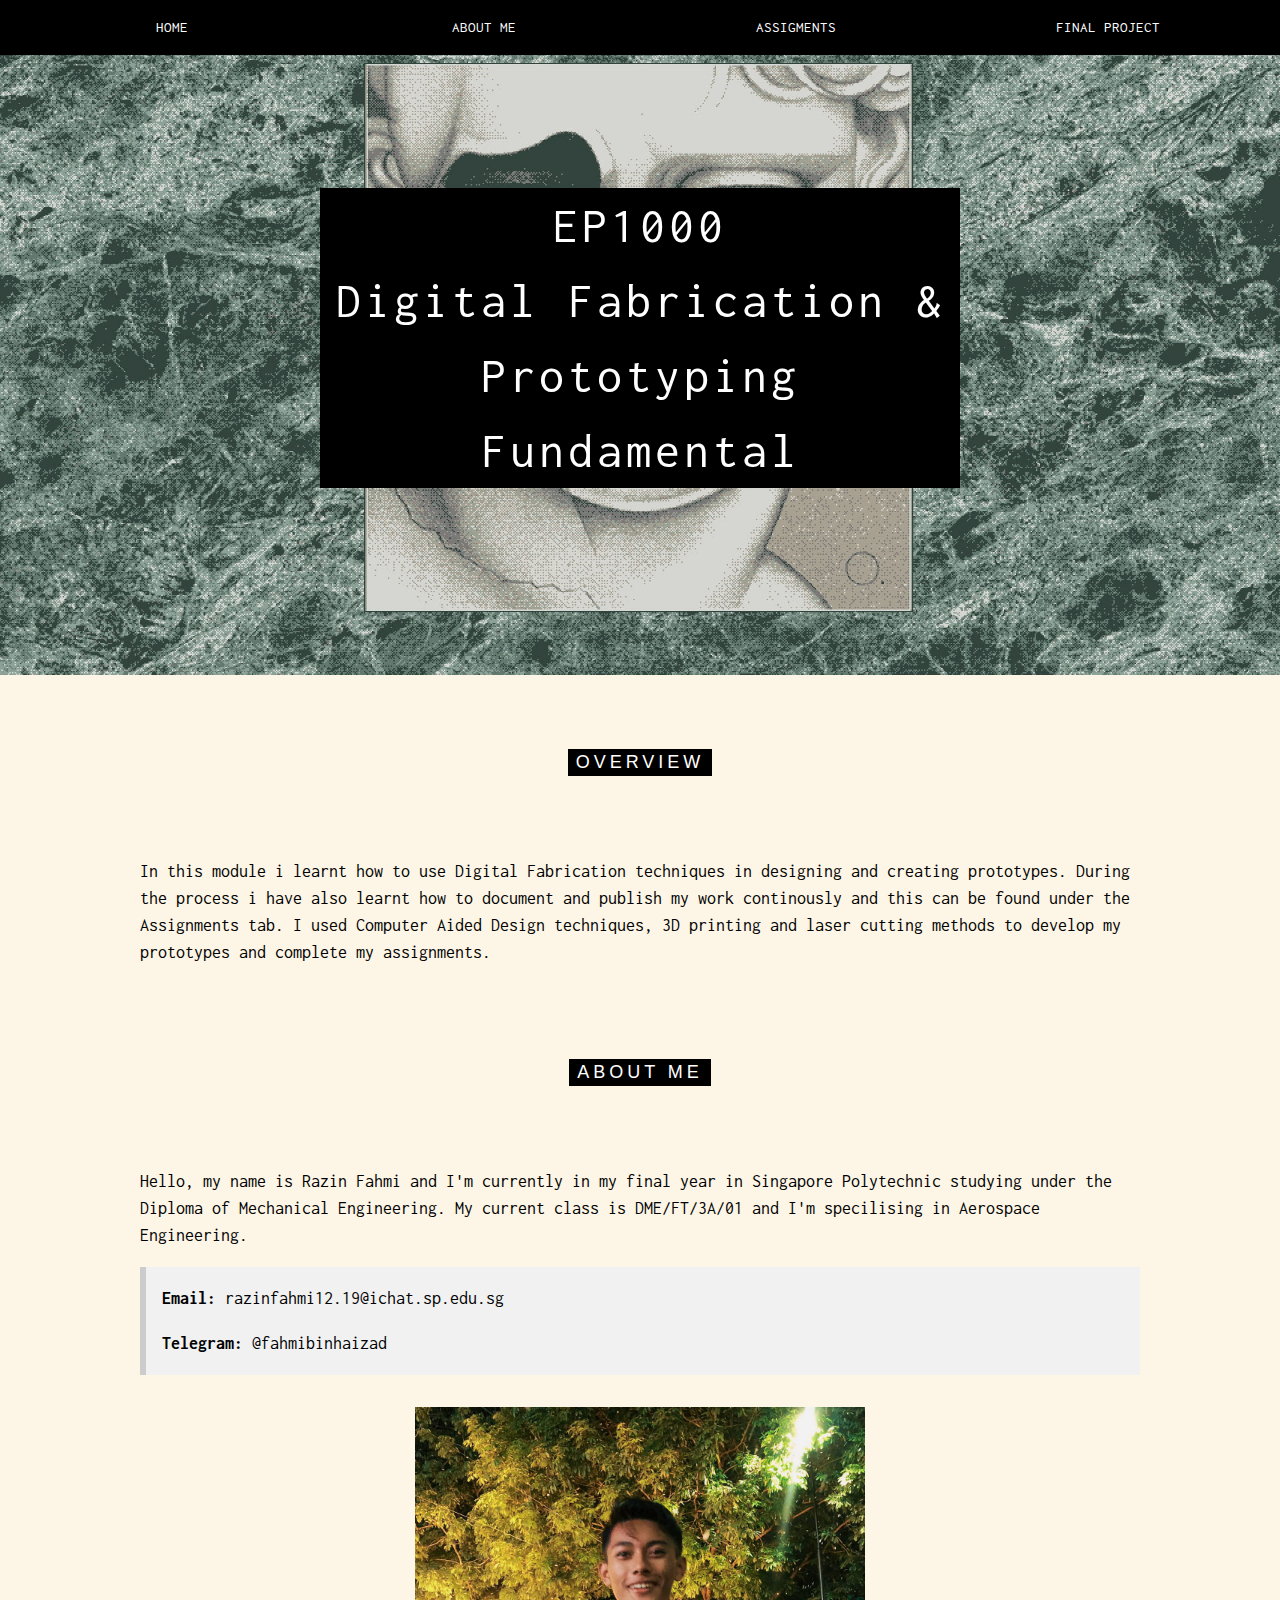
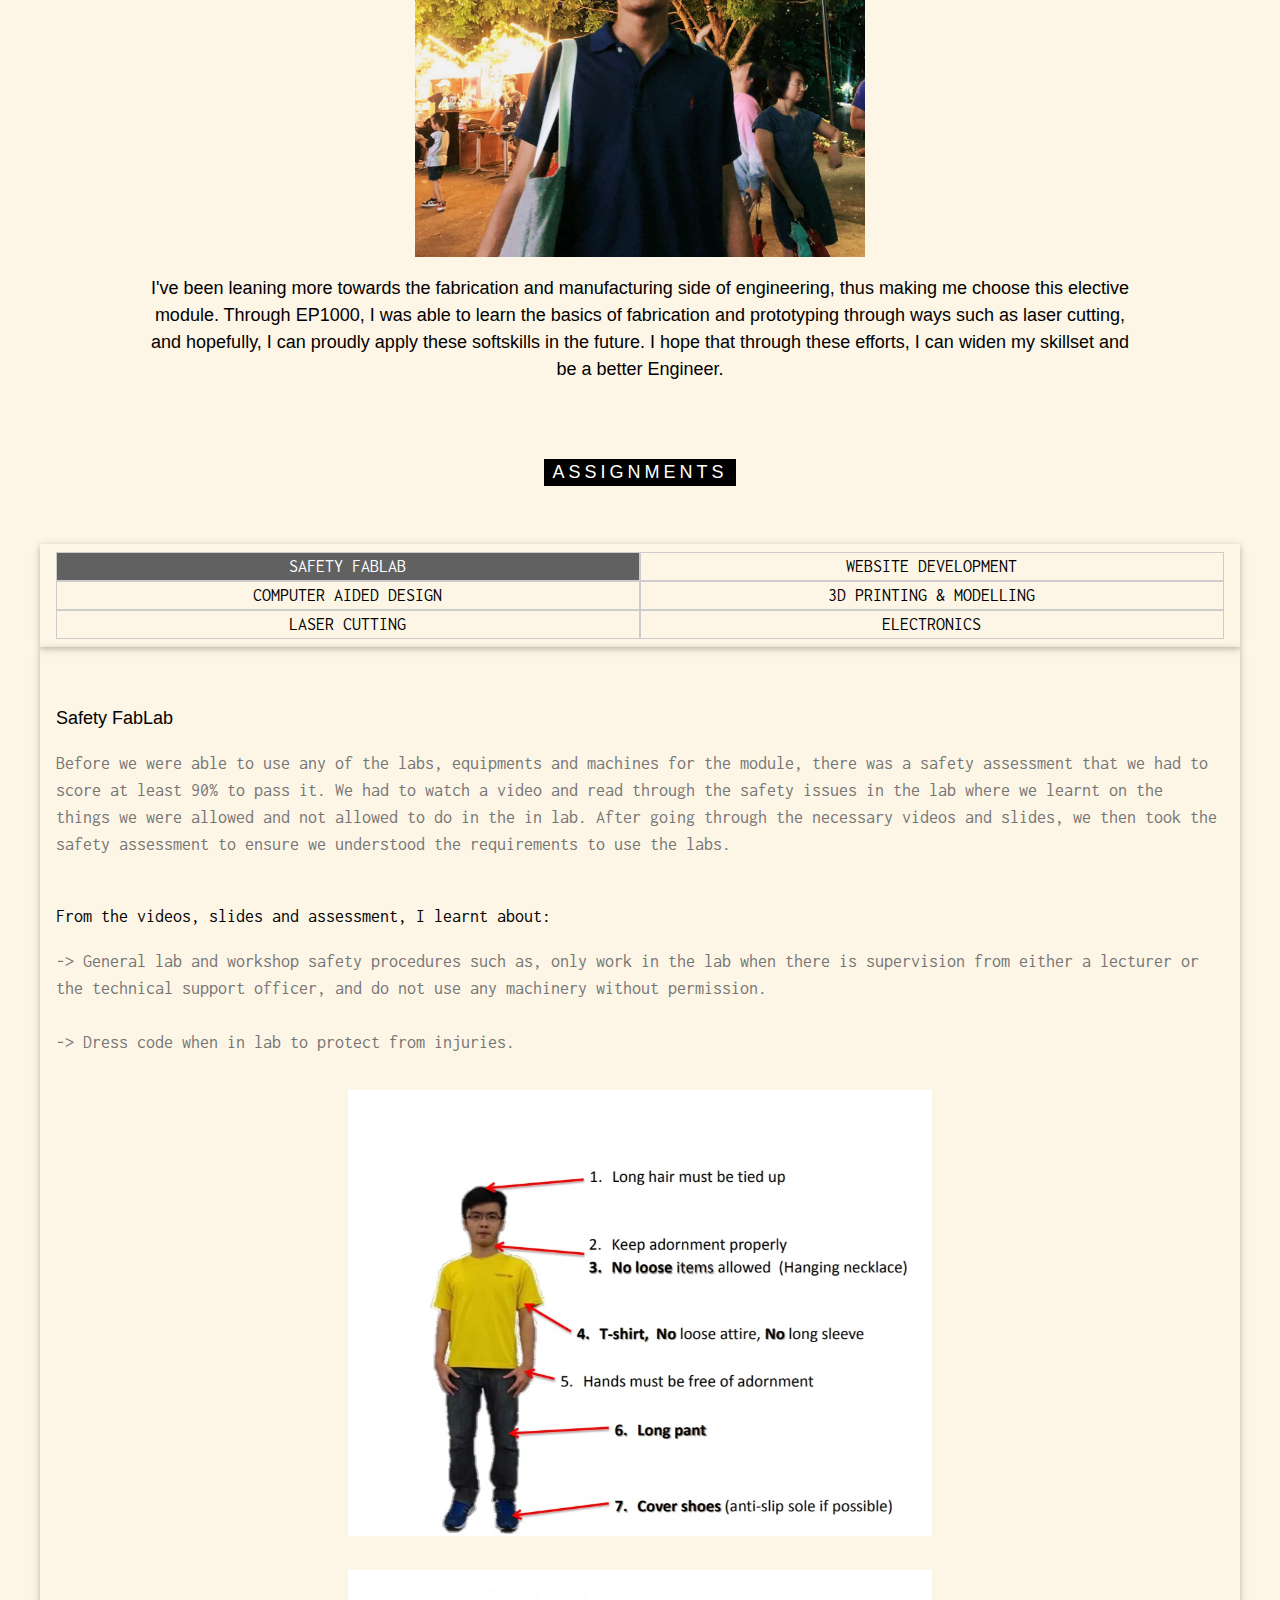
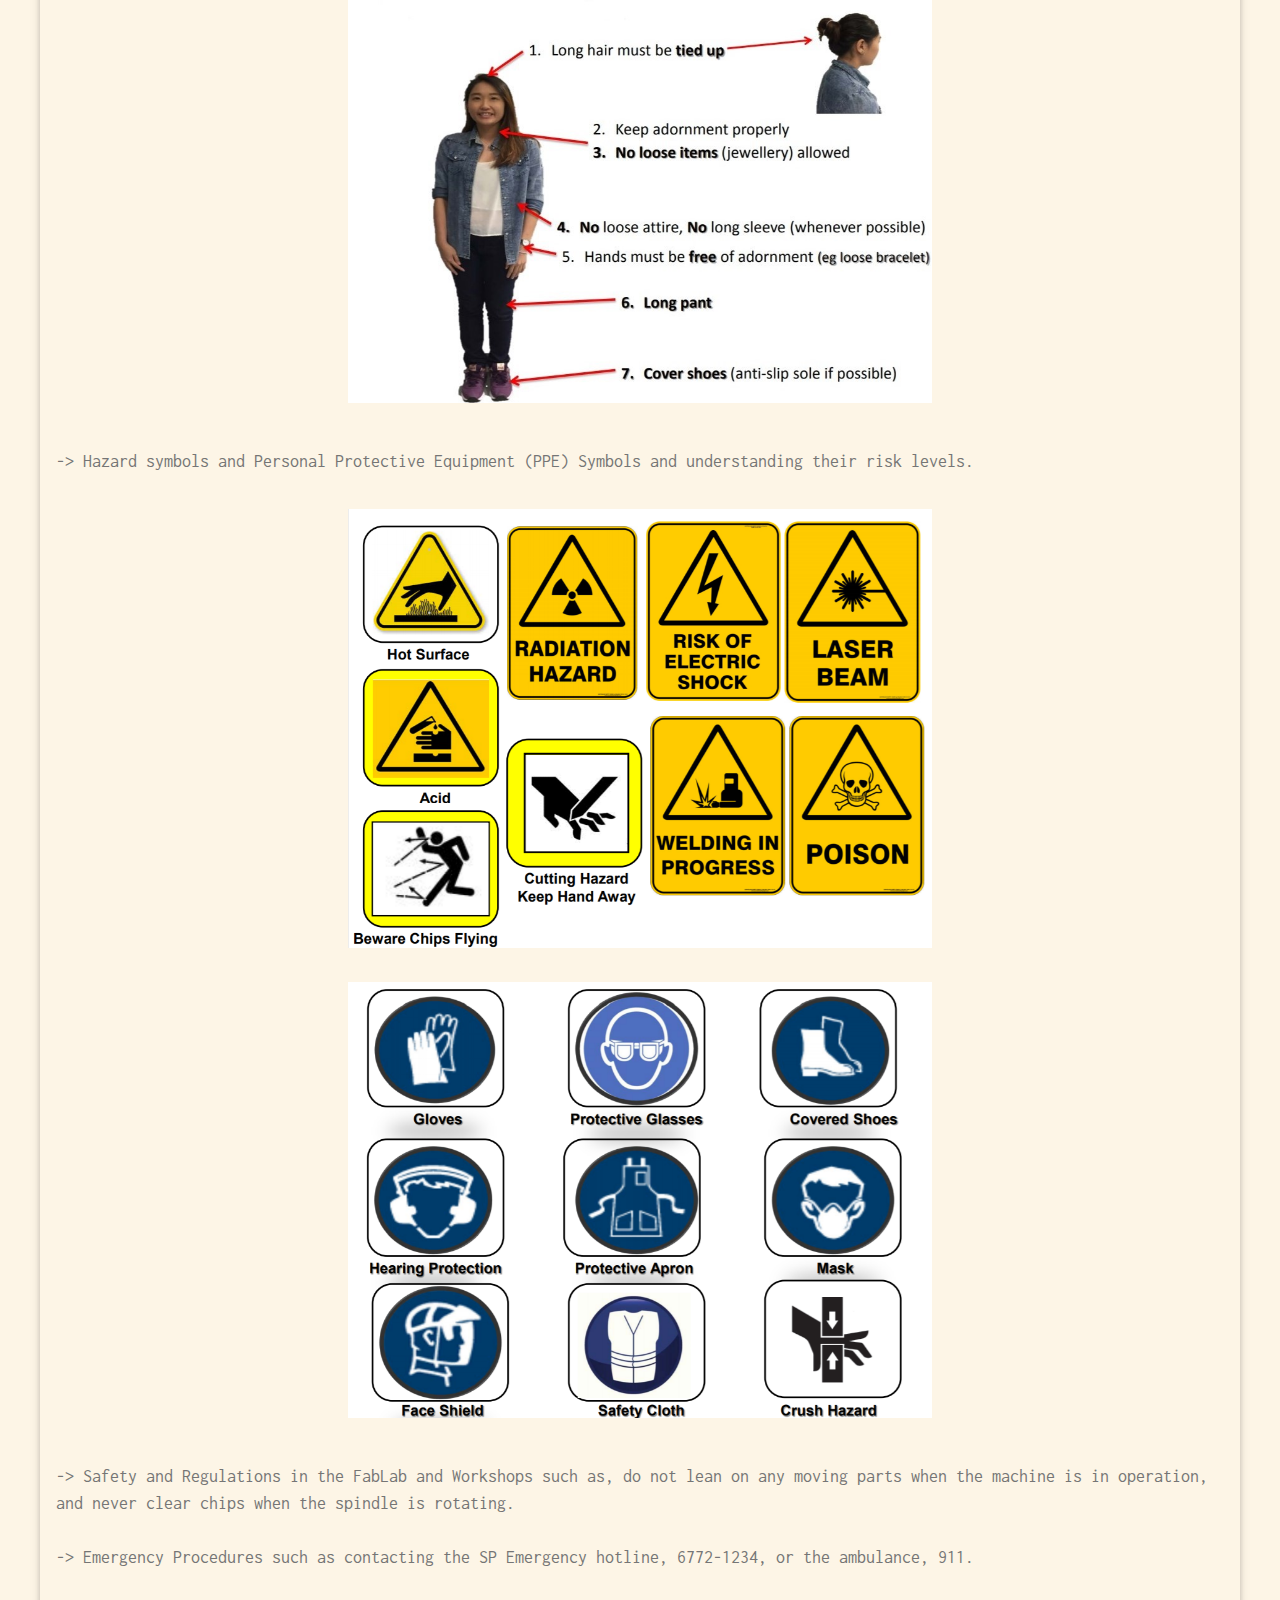
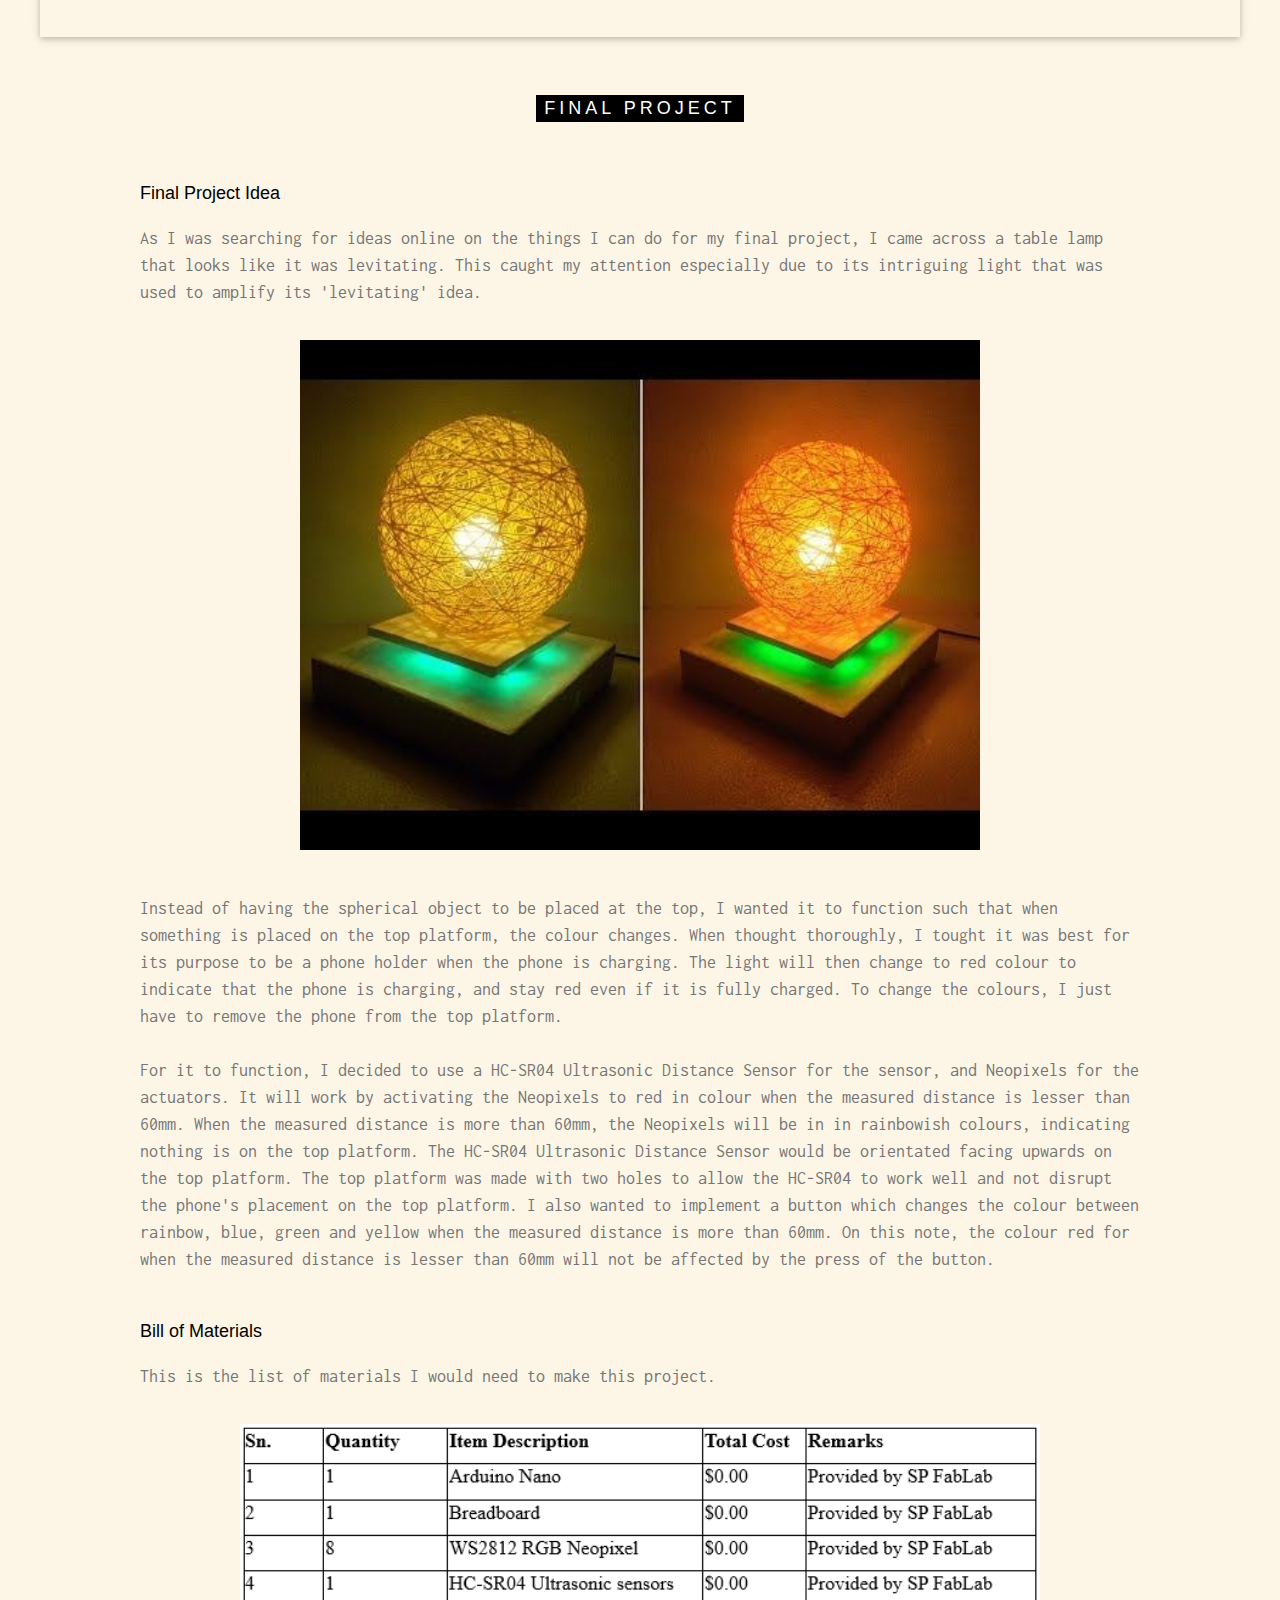
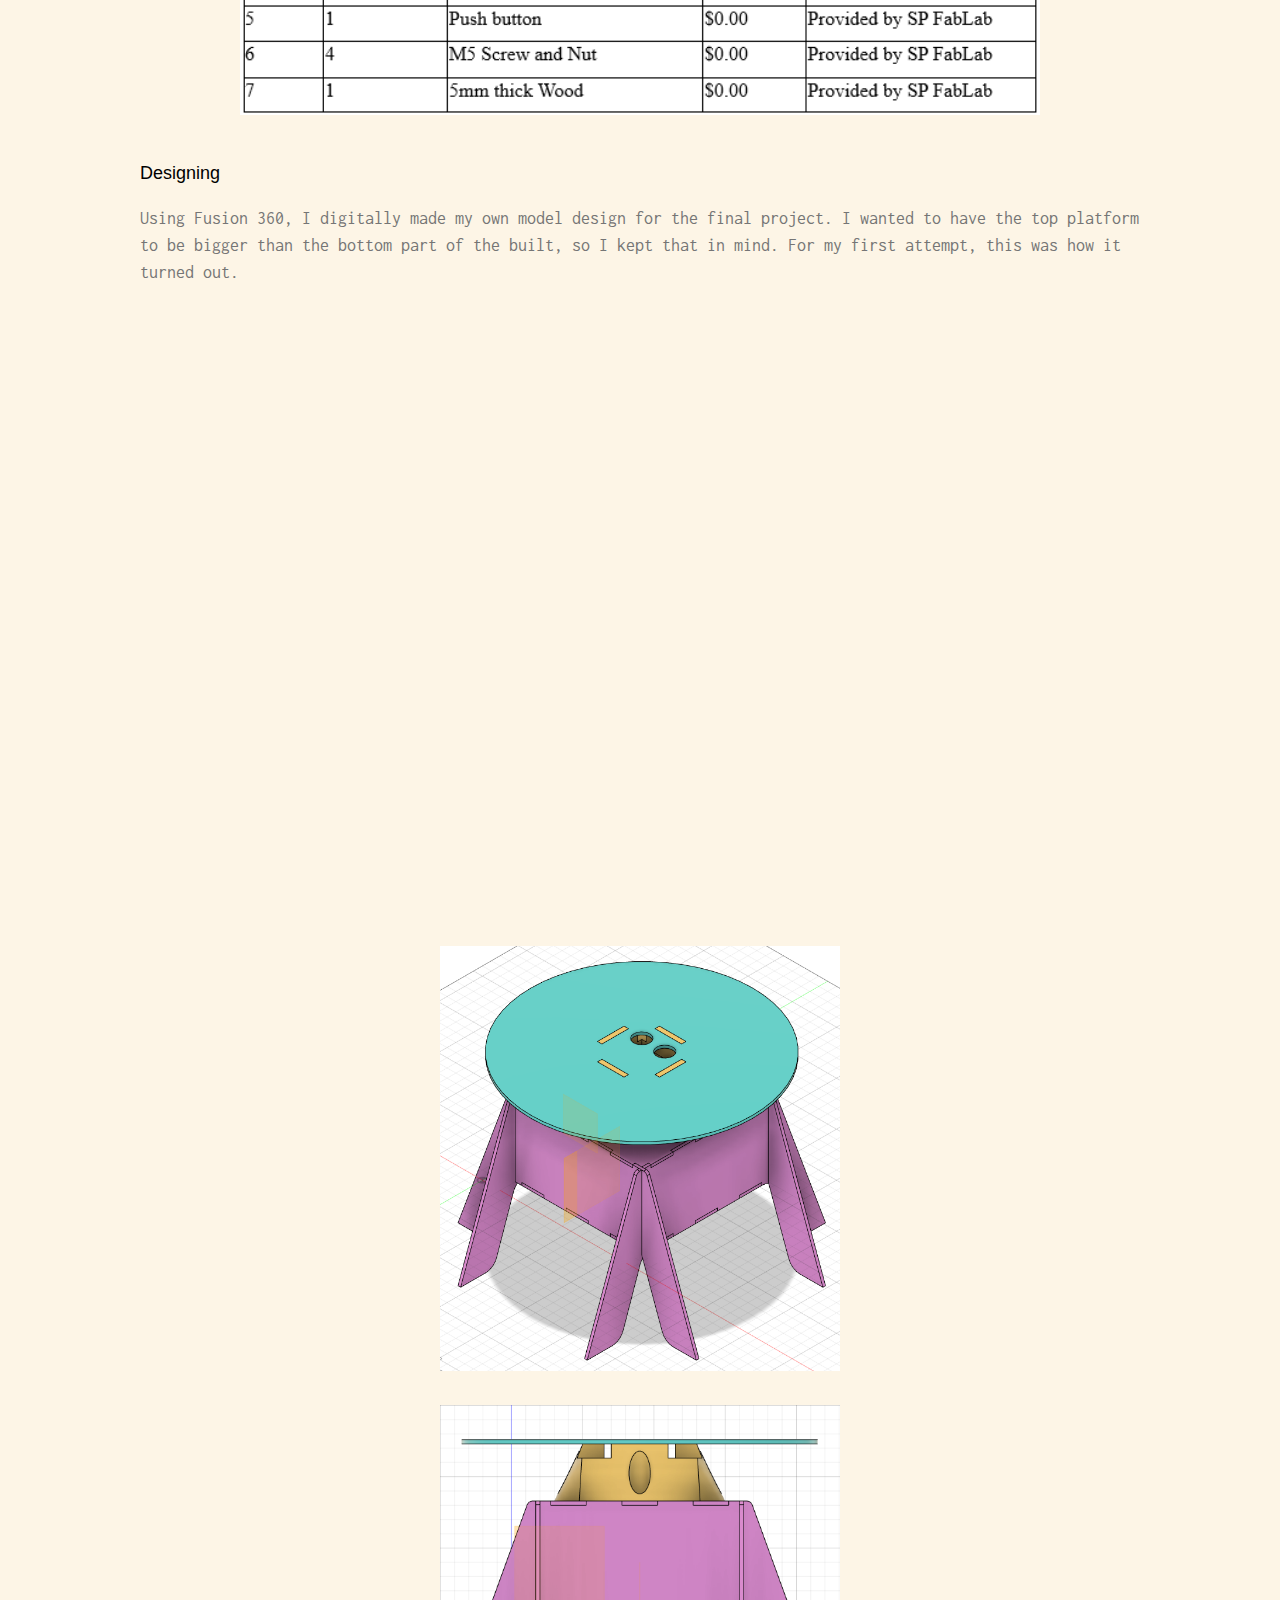
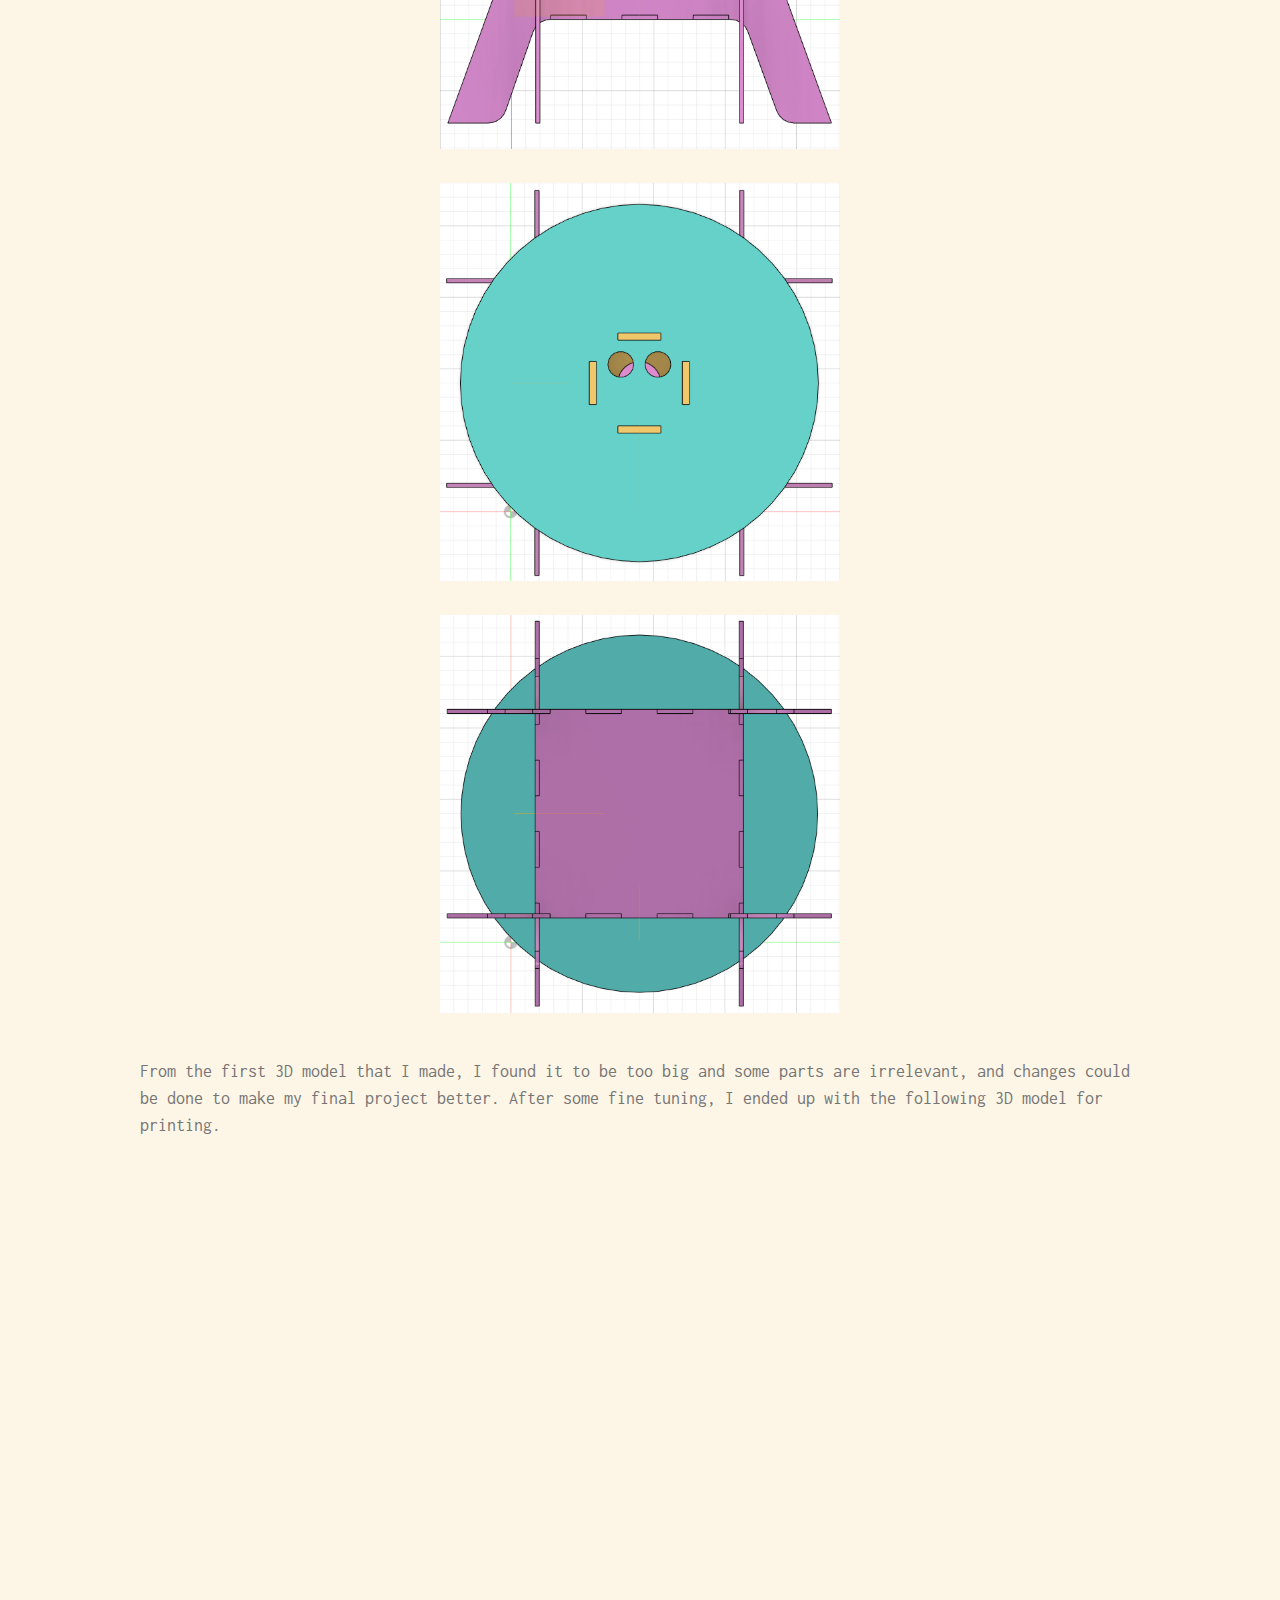
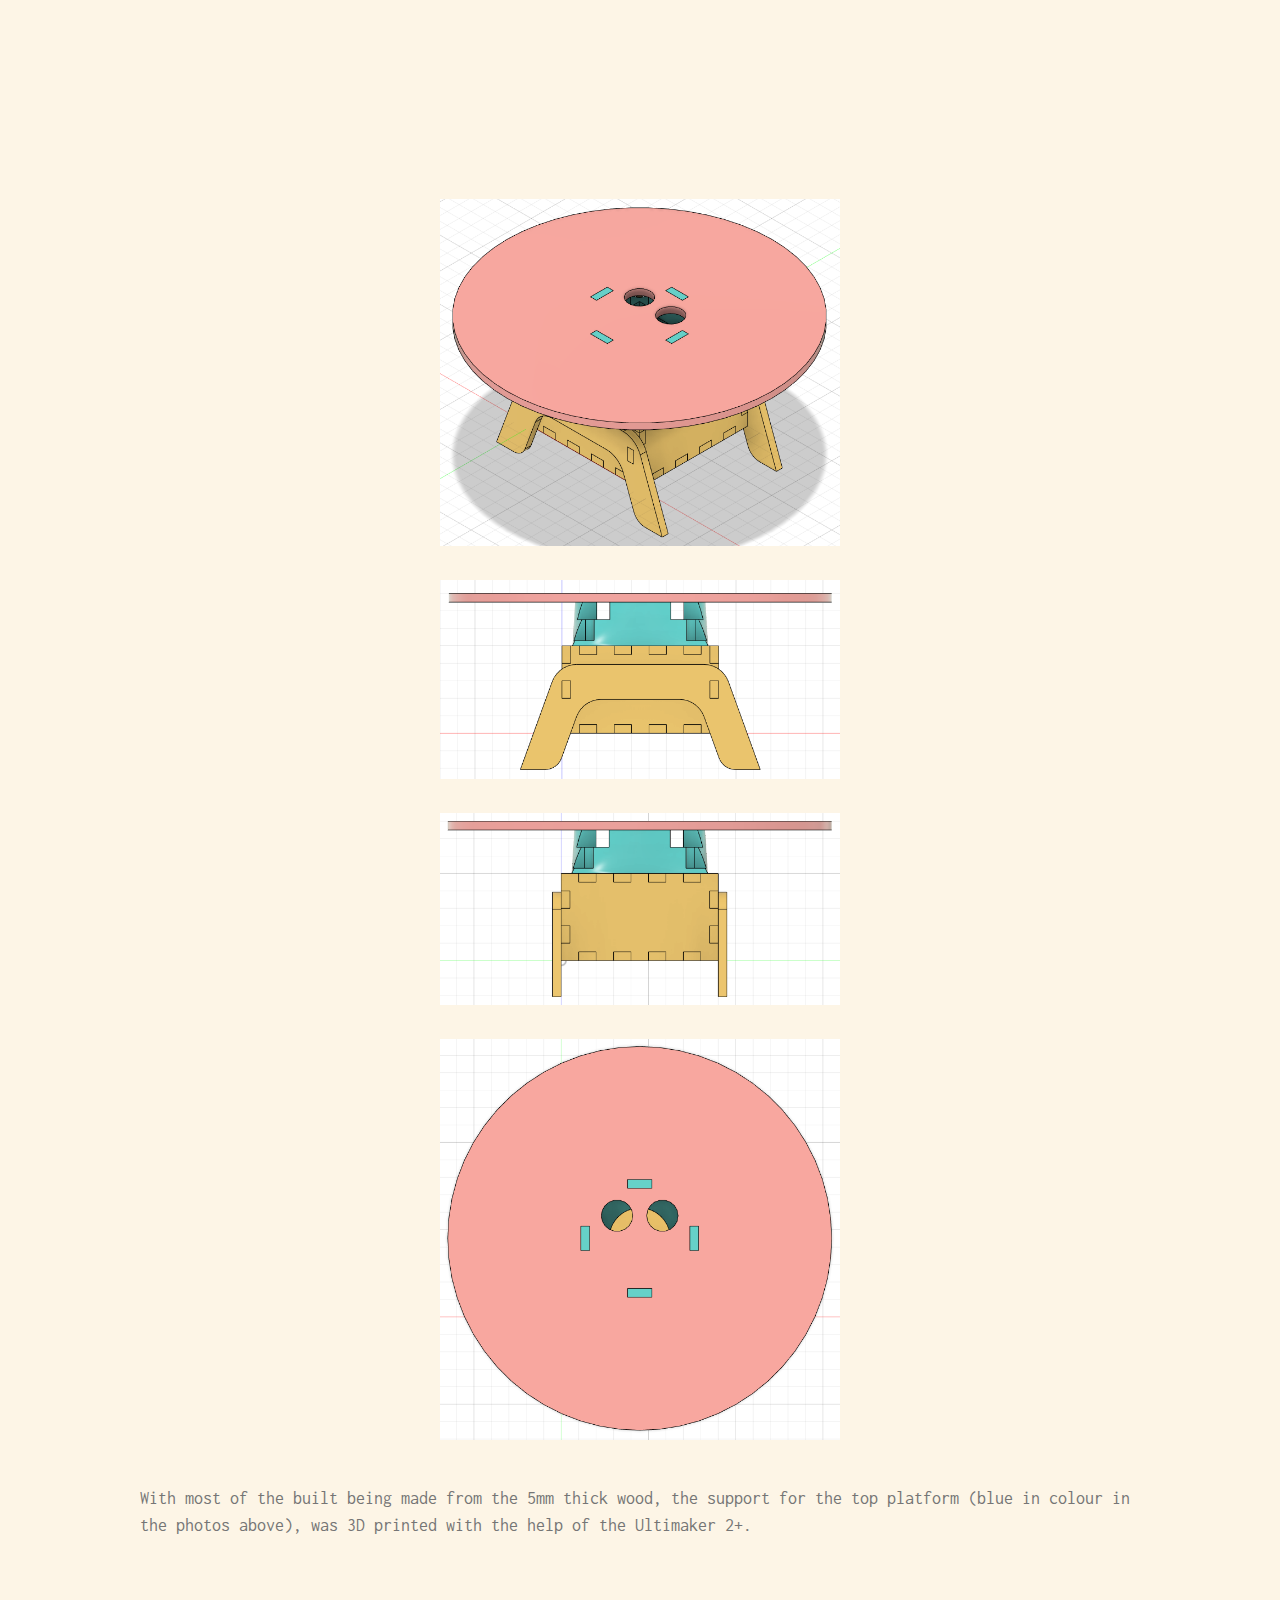
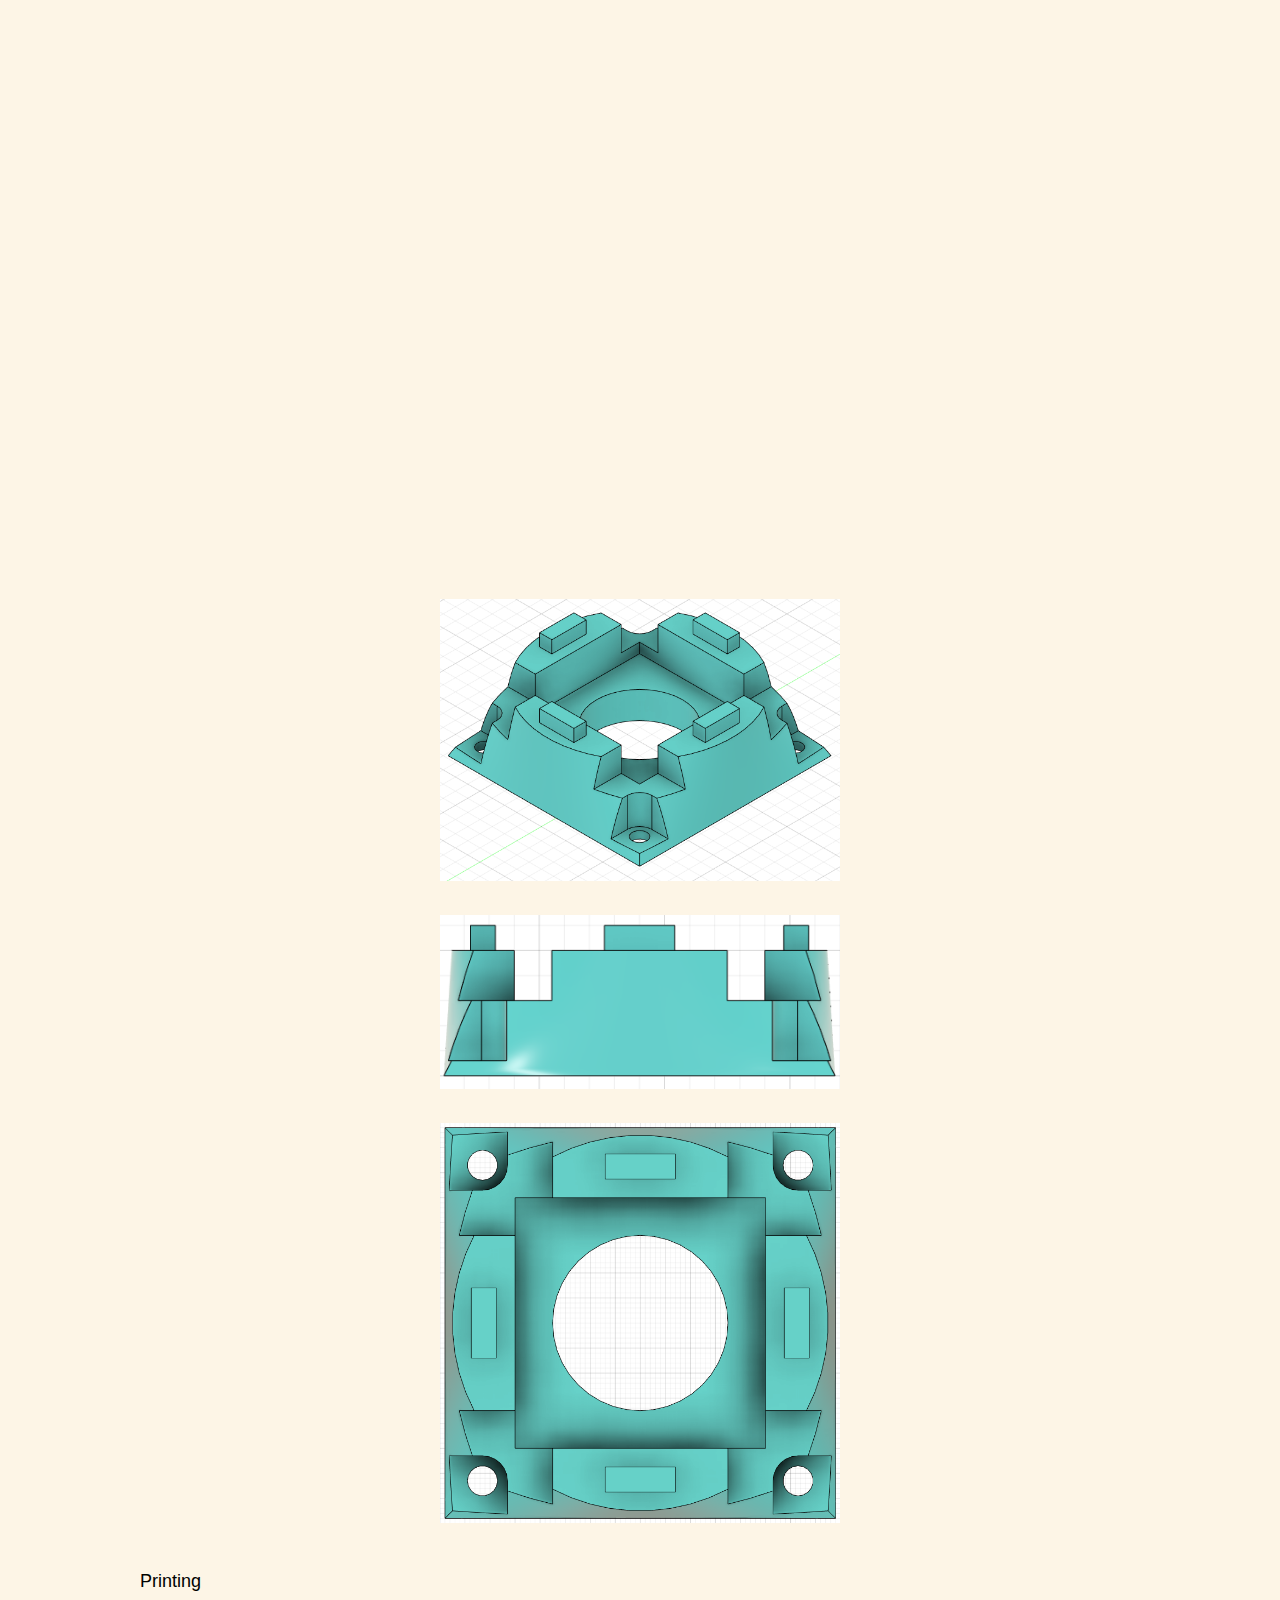
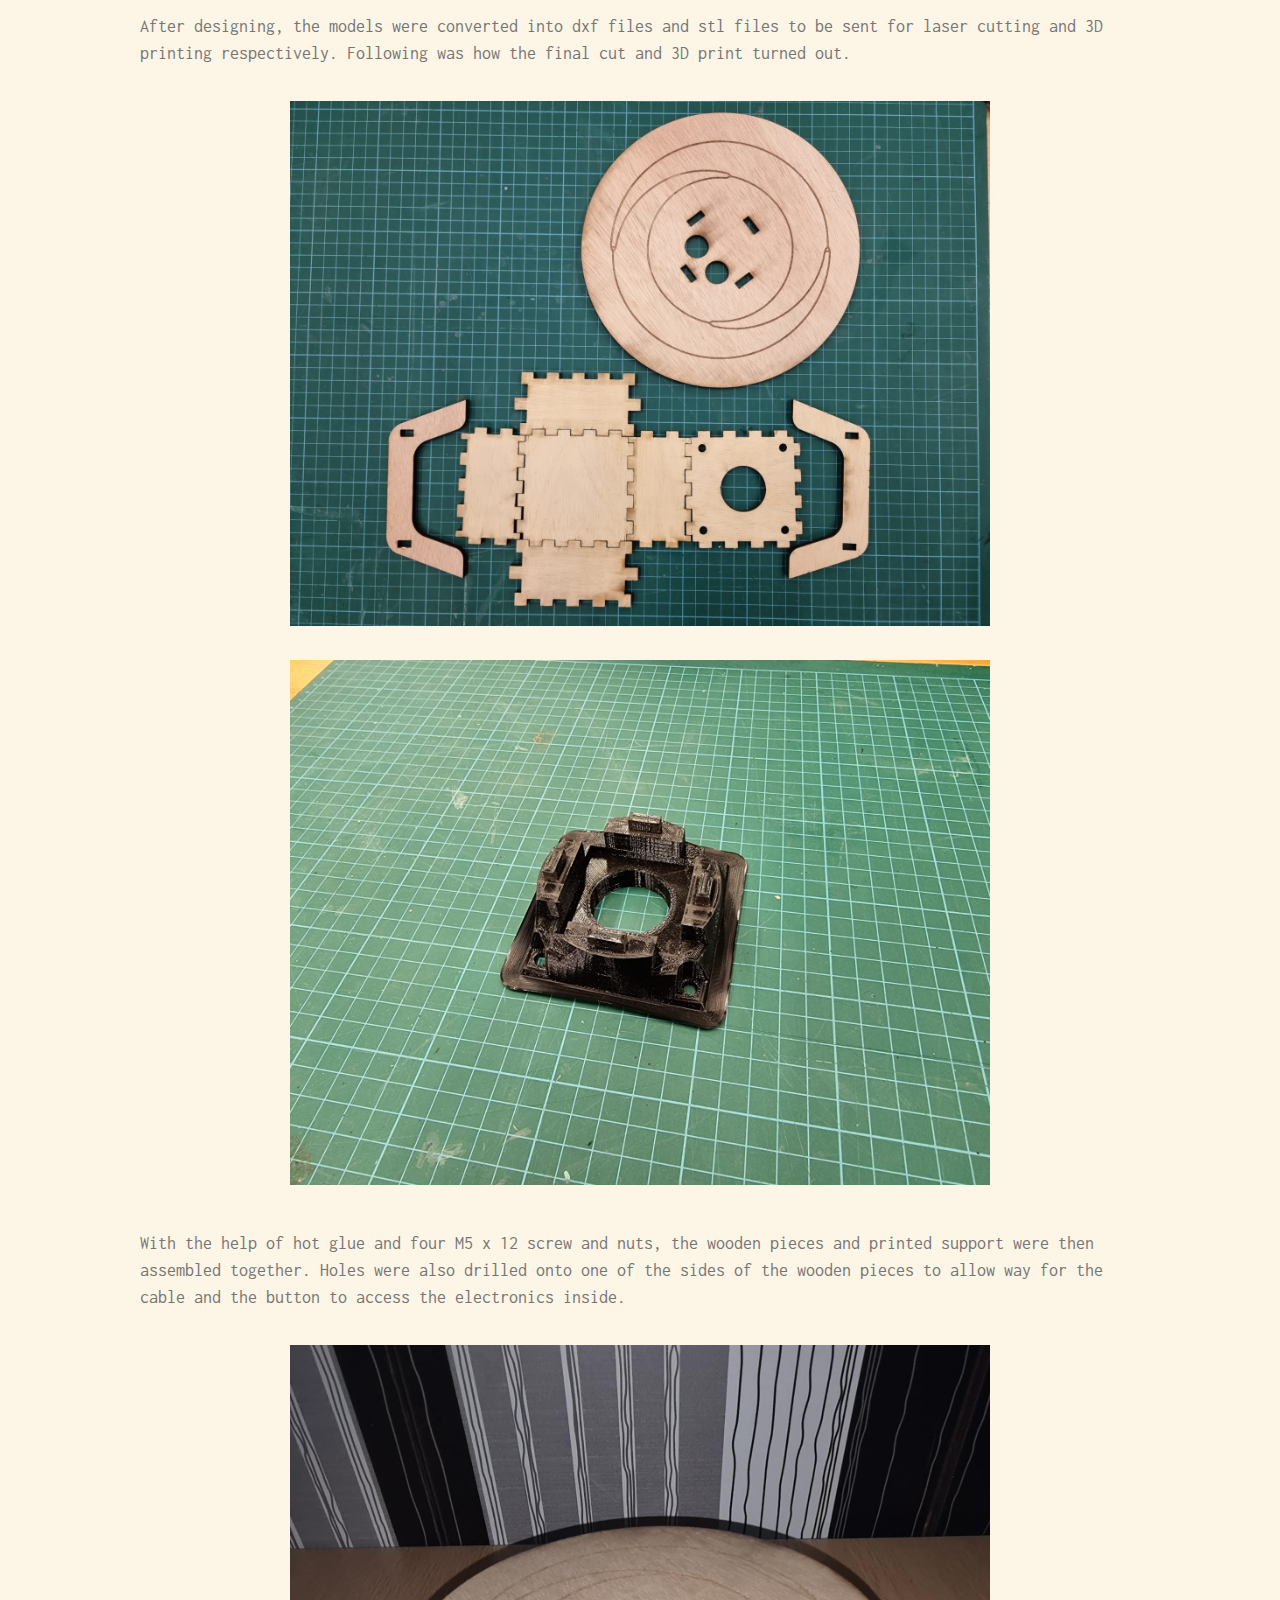
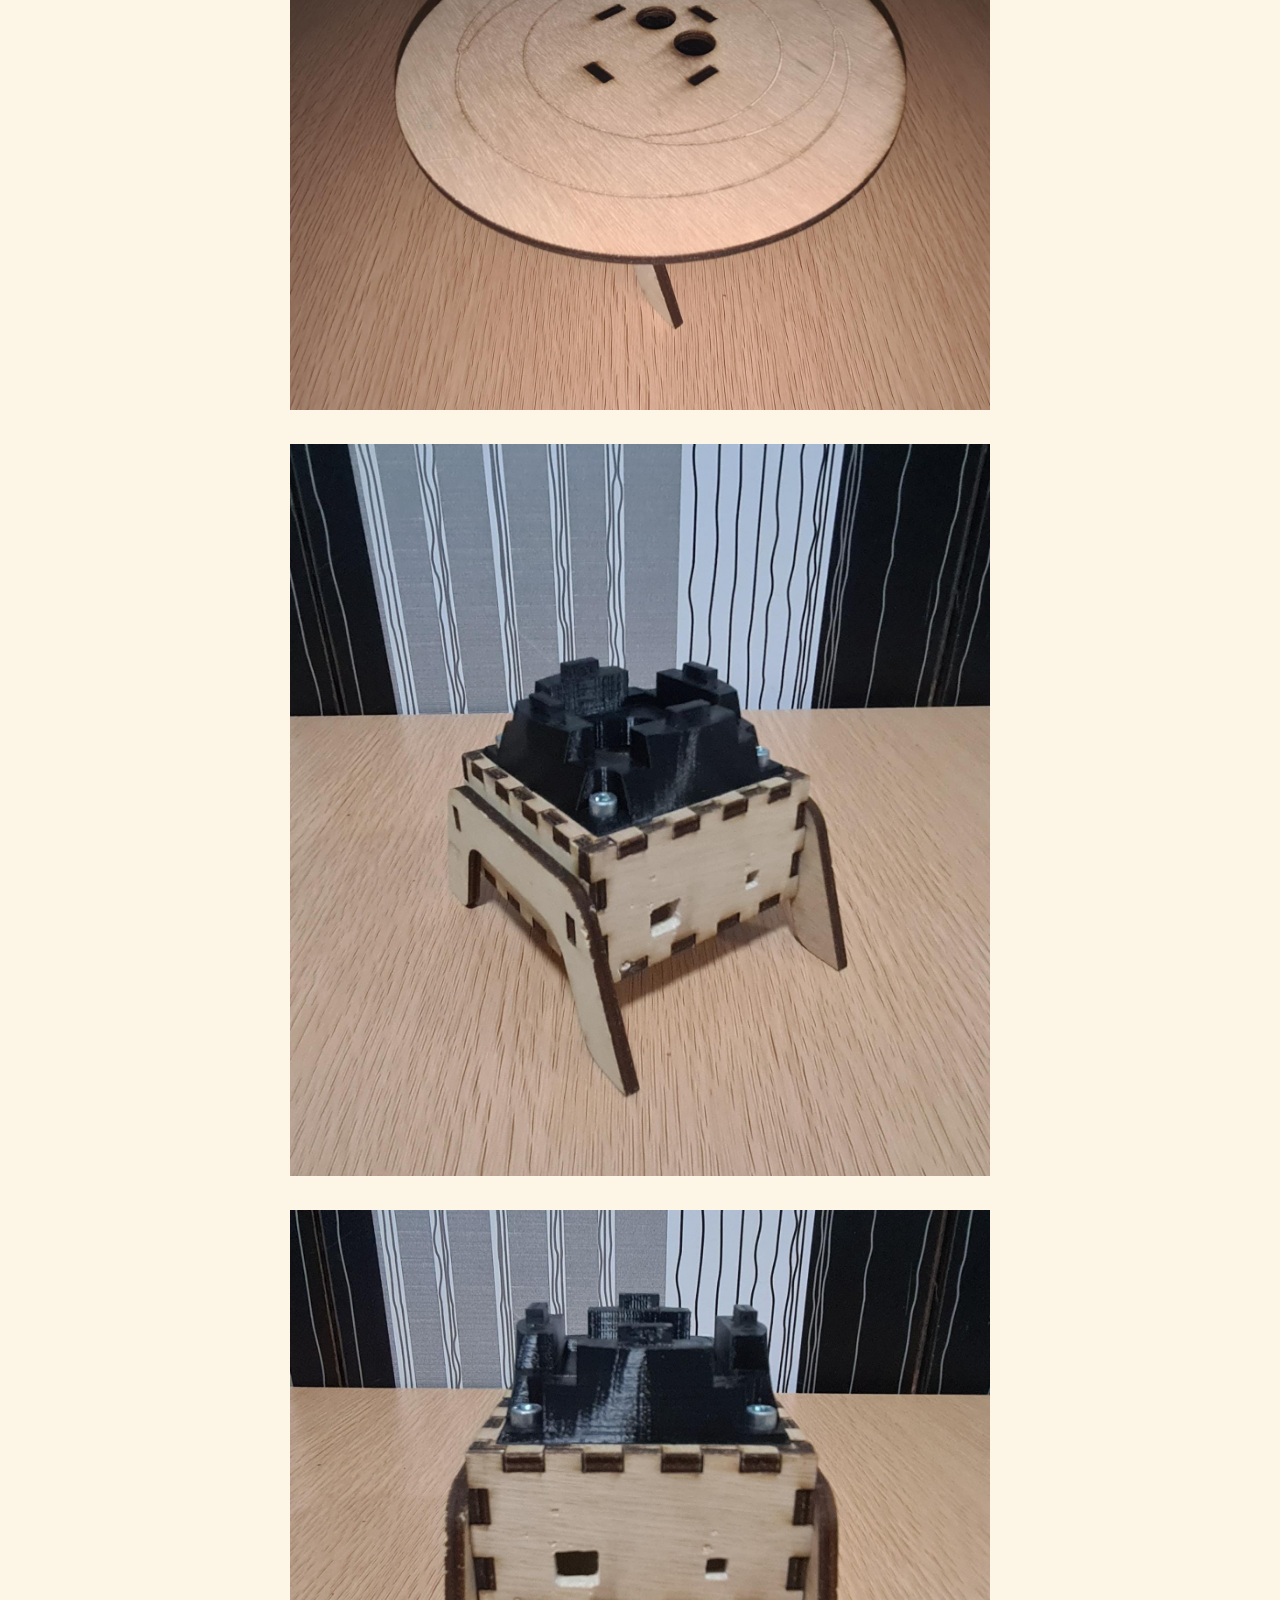
==== index.html @ f7c57338 "updatelatest" ====
<!DOCTYPE html>
<html>
<title>W3.CSS Template</title>
<meta charset="UTF-8">
<meta name="viewport" content="width=device-width, initial-scale=1">
<link rel="stylesheet" href="https://www.w3schools.com/w3css/4/w3.css">
<link rel="stylesheet" href="https://fonts.googleapis.com/css?family=Inconsolata">
<style>
body, html {
  height: 100%;
  font-family: "Inconsolata", sans-serif;
}

.bgimg {
  background-position: center;
  background-size: cover;
  background-image: url("greenbackground.png");
  min-height: 75%;
}

.menu {
  display: none;
}
</style>
<body>

<!-- Links (sit on top) -->
<div class="w3-top">
  <div class="w3-row w3-padding w3-black">
    <div class="w3-col s3">
      <a href="#" class="w3-button w3-block w3-black">HOME</a>
    </div>
    <div class="w3-col s3">
      <a href="#about" class="w3-button w3-block w3-black">ABOUT ME</a>
    </div>
    <div class="w3-col s3">
      <a href="#menu" class="w3-button w3-block w3-black">ASSIGMENTS</a>
    </div>
    <div class="w3-col s3">
      <a href="#where" class="w3-button w3-block w3-black">FINAL PROJECT</a>
    </div>
  </div>
</div>

<!-- Header with image -->
<header class="bgimg w3-display-container w3-grayscale-min" id="home">
  <div class="w3-display-bottomleft w3-center w3-padding-large w3-hide-small">
    <span class="w3-tag"></span>
  </div>
  <div class="w3-display-middle w3-center">
    <span class="w3-text-white w3-tag w3-wide" style="font-size:50px">EP1000<br>Digital Fabrication & Prototyping Fundamental</span>
  </div>
  <div class="w3-display-bottomright w3-center w3-padding-large">
    <span class="w3-tag"></span>
  </div>
</header>

<!-- Add a background color and large text to the whole page -->
<div class="w3-sand w3-large">

  <!-- About Container -->
<div class="w3-container" id="overview">
  <div class="w3-content" style="max-width:1000px">
    <h5 class="w3-center w3-padding-64"><span class="w3-tag w3-wide">OVERVIEW</span></h5>
    <p> In this module i learnt how to use Digital Fabrication techniques in designing and creating prototypes. During the process i have also learnt how to document and publish my work continously and this can be found under the Assignments tab. I used Computer Aided Design techniques, 3D printing and laser cutting methods to develop my prototypes and complete my assignments. </p>
  </div>
</div>

<!-- About Container -->
<div class="w3-container" id="about">
  <div class="w3-content" style="max-width:1000px">
    <h5 class="w3-center w3-padding-64"><span class="w3-tag w3-wide">ABOUT ME</span></h5>
    <p>Hello, my name is Razin Fahmi and I'm currently in my final year in Singapore Polytechnic studying under the Diploma of Mechanical Engineering. My current class is DME/FT/3A/01 and I'm specilising in Aerospace Engineering.</p>
    <div class="w3-panel w3-leftbar w3-light-grey">
      <p><strong>Email:</strong> razinfahmi12.19@ichat.sp.edu.sg</p>
      <p><strong>Telegram:</strong> @fahmibinhaizad</p>
    </div>
        <h5 class="w3-center"><img src="selfie.png" style="width:45%;max-width:1000px"  class="w3-margin-top">
    <p>I've been leaning more towards the fabrication and manufacturing side of engineering, thus making me choose this elective module. Through EP1000, I was able to learn the basics of fabrication and prototyping through ways such as laser cutting, and hopefully, I can proudly apply these softskills in the future. I hope that through these efforts, I can widen my skillset and be a better Engineer.</p>
  </div>
</div>

<!-- Menu Container -->
<div class="w3-container" id="menu">
  <div class="w3-content" style="max-width:1200px">
 
    <h5 class="w3-center w3-padding-48"><span class="w3-tag w3-wide">ASSIGNMENTS</span></h5>
  
    <div class="w3-row w3-center w3-card w3-padding">
      <a href="javascript:void(0)" onclick="openMenu(event, 'SF');" id="myLink">
        <div class="w3-col s6 tablink w3-border w3-hover-text-grey">SAFETY FABLAB</div>
      </a>
      <a href="javascript:void(0)" onclick="openMenu(event, 'WD');">
        <div class="w3-col s6 tablink w3-border w3-hover-text-grey">WEBSITE DEVELOPMENT</div>
      </a>
       <a href="javascript:void(0)" onclick="openMenu(event, 'CAD');">
        <div class="w3-col s6 tablink w3-border w3-hover-text-grey">COMPUTER AIDED DESIGN</div>
      </a>
             <a href="javascript:void(0)" onclick="openMenu(event, 'PM');">
        <div class="w3-col s6 tablink w3-border w3-hover-text-grey">3D PRINTING & MODELLING</div>
      </a>
                  <a href="javascript:void(0)" onclick="openMenu(event, 'LC');">
        <div class="w3-col s6 tablink w3-border w3-hover-text-grey">LASER CUTTING</div>
      </a>
                  <a href="javascript:void(0)" onclick="openMenu(event, 'ELEC');">
        <div class="w3-col s6 tablink w3-border w3-hover-text-grey">ELECTRONICS</div>
      </a>
    </div>

    <div id="SF" class="w3-container menu w3-padding-48 w3-card">
    <h5>Safety FabLab</h5>
      <p class="w3-text-grey">Before we were able to use any of the labs, equipments and machines for the module, there was a safety assessment that we had to score at least 90% to pass it. We had to watch a video and read through the safety issues in the lab where we learnt on the things we were allowed and not allowed to do in the in lab. After going through the necessary videos and slides, we then took the safety assessment to ensure we understood the requirements to use the labs.<br></br>

      <p class="w3-text-black">From the videos, slides and assessment, I learnt about:<br></p>
      <p class="w3-text-grey">-> General lab and workshop safety procedures such as, only work in the lab when there is supervision from either a lecturer or the technical support officer, and do not use any machinery without permission.<br></br>
      -> Dress code when in lab to protect from injuries.<br>
           
           <p class="w3-center"><img src="maledresscode.png" style="width:50%;max-width:1200px" class="w3-margin-top"><br>
            <p class="w3-center"><img src="femaledresscode.png" style="width:50%;max-width:1200px" class="w3-margin-top"><br></br>

      <p class="w3-text-grey">-> Hazard symbols and Personal Protective Equipment (PPE) Symbols and understanding their risk levels.<br>

        <p class="w3-center"><img src="hazardsymbols.png" style="width:50%;max-width:1200px"  class="w3-margin-top"><br>
        <p class="w3-center"><img src="ppesymbols.png" style="width:50%;max-width:1200px"  class="w3-margin-top"><br></br>

<p class="w3-text-grey">-> Safety and Regulations in the FabLab and Workshops such as, do not lean on any moving parts when the machine is in operation, and never clear chips when the spindle is rotating.<br></br>

  -> Emergency Procedures such as contacting the SP Emergency hotline, 6772-1234, or the ambulance, 911.</p>

</div>

    <div id="WD" class="w3-container menu w3-padding-48 w3-card">
      <h5>Website Development</h5>
      <p class="w3-text-grey">To start off the website development, we were tasked to watch a video by Jake Wright on 'HTML and CSS in under 12 minute' to understand the basics of developing our own website.<br></br>
    
      Typically, HTML and CSS is coded in a text editor such as Sublime Text 3, Notepad++, and Visual Studio Code. Personally, I prefer the Sublime Text 3 as it is a simple, free, and open source that is beginner friendly. As for version control of the website, we were told to use Github.<br></br>
  
      <h5>HTML</h5>
      <p class="w3-text-grey">HyperText Markup Language (HTML) is the standard language used for documents to be displayed as a website. It also describes the structure of information displayed on the website. In other words, HTML is were you edit all the text and things you want to document on a page.<br></br>

      HTML consists of elements such as header, paragraphs, bullet points and numbered list, which are then presented in form of tags like h1, h2, h3 for headers, p for paragraphs and many more. These elements are mainly defined by being in <>.<br></br>

      To start off, create a text document and name it index, then save the file to a .html file.<br>

       <p class="w3-center"><img src="htmlexample.png" style="width:100%;max-width:1200px"  class="w3-margin-top"><br>

      <p class="w3-text-grey">As you can see at the top left, the file has now become a .html file named index.html. The format above is also how the base of my HTML code would look like before I start to add any content.<br></br>

      The file location for the importing images is also important as without it, the text file will not know where to call for the images from and they cannot recognise it. Do also keep in mind of the name of the images as the code is cap sensitive, for example, selfie.png and Selfie.png can be interpreted differently by the code.<br></br>

      <h5>CSS</h5>
      <p class="w3-text-grey">HTML files is not enough to create a fancy webpage, and that is where CSS comes in. Cascading Style Sheet (CSS) is a language used to describe how the html file will be presented. CSS helps to format the website to make it aesthetically pleasing and organised.<br></br>
    
Some common formatting areas of CSS includes:<br>
-> Width: defined by x amount of px (pixel) for images.<br>
-> Padding: top px, bottom px, left px, right px, which defines the spacing between each division.<br>
-> Margins: margin-left and margin-right by x amount of px will align each division to the left or the right.<br>
-> Background Colour: #XXXXXX, defined by a hexadecimal colour code.<br>
-> Font Family: defines the font that will be used throughout the website.<br></br>

To start designing the website, create a text document and name it stylesheet, then save the file to a .css file. Link the HTML file (index.html) to the CSS file (stylesheet.css). In the CSS file, edit accordingly to design the website's layout.<br>

<p class="w3-center"><img src="csslayoutone.png" style="width:35%;max-width:1200px"  class="w3-margin-top"><br>
  <p class="w3-center"><img src="csslayouttwo.png" style="width:50%;max-width:1200px"  class="w3-margin-top"><br>

     <p class="w3-text-grey">Specify the sizes of each part of the website in pixels and assign the appropriate padding. Format the rest of the website by making aesthetic changes to the background, font family, etc.<br></br>

     This is what the preview of the html file would look like on web browser.<br>

     <p class="w3-center"><img src="csspreview.png" style="width:100%;max-width:1200px"  class="w3-margin-top"><br></br>

      <h5>Github</h5>
      <p class="w3-text-grey">Version control is very important as it allows for mistakes made in the codes to be reversible without having to go back to the text document to delete codes or text from the latest version of the code. This makes it less troublesome and more efficient to deal with the mistakes done on the code. Through version control, you can simply revert back to the previous version without the said mistakes with just a click of a button.<br></br>

      This is where Github plays its part. Github is an open-sourced distributed version control system which allows for revision of your codes. Github allows for multiple people to work on a single project at the same time. This project will be pushed onto a remote repository that can be accessed on their website. Github also allows you to retrieve the repository from their website and edit it locally on your personal computers.<br></br>

      Github desktop allows you to see the changes made to the repository and will notify the user if any changes were made, when and by who. You can also select the change you would like to keep or discard by using the checkboxes by the side, or right clicking it and click discard changes. If you are satisfied with the changes made, you can click “commit to main” in the bottom left hand corner to upload the changes into the local repository.<br>

      <p class="w3-center"><img src="githubchanges.png" style="width:100%;max-width:1200px"  class="w3-margin-top"><br>

      <p class="w3-text-grey">When you are ready to copy the changes to the remote repository at git, click push origin at the top right hand corner to copy the changes over. The changes will then be reflected in the history section of Github Desktop.<br>

        <p class="w3-center"><img src="githubhistory.png" style="width:100%;max-width:1200px"  class="w3-margin-top"><br>

      <p class="w3-text-grey">If you would like to take back some changes that you hasve already pushed, you can simply right click the changes made in the history, and click revert this commit. This returns the previous version before the changes was made. Make sure to push to the origin again to confirm the revert.<br>

        <p class="w3-center"><img src="githubrevert.png" style="width:70%;max-width:1200px"  class="w3-margin-top"></p>
    
    </div>  
 
        <div id="CAD" class="w3-container menu w3-padding-48 w3-card">
      <h5>Fusion 360</h5>
      <p class="w3-text-grey">Fusion 360 is an essential software for our module as it appears to be an integrated CAD and CAM software which unifies design, engineering, electronics, and manufacturing into a single software platform. It is really useful in design, fabrication and manufacturing.<br></br>
    
      As I am in my third year in mechanical engineering, I have become proficient in using this software as it was introduced to me in my first year. However, I still sat through the lessons in hopes that there is more to learn from the software.<br></br>
  
     <p class="w3-text-black">Following are the exercises that I did: <br></p>
     <p class="w3-center"><img src="cadexerciseone.png" style="width:68%;max-width:1200px"  class="w3-margin-top"><br>
      <p class="w3-center"><iframe src="https://ichat1336.autodesk360.com/shares/public/SH9285eQTcf875d3c5394b495acf63b22b17?mode=embed" width="800" height="600" allowfullscreen="true" webkitallowfullscreen="true" mozallowfullscreen="true"  frameborder="0"></iframe><br>
        <p class="w3-center"><img src="cadexercisetwo.png" style="width:68%;max-width:1200px"  class="w3-margin-top"><br>
        <p class="w3-center"><iframe src="https://ichat1336.autodesk360.com/shares/public/SH9285eQTcf875d3c53911c5c36c5064f631?mode=embed" width="800" height="600" allowfullscreen="true" webkitallowfullscreen="true" mozallowfullscreen="true"  frameborder="0"></iframe><br>
          <p class="w3-center"><img src="cadnametag.png" style="width:68%;max-width:1200px"  class="w3-margin-top"><br>

      <p class="w3-text-grey">You always start CAD with a sketch with the accurate dimensions and then use the extrude, revolve or other create functions to start create your model. With the use of the modify tabs, you can edit the models with to add fillets, shell or other modify functions to modify the model. These simple steps will help you start with your designs and models in Fusion 360. <br>
           </div> 

            <div id="PM" class="w3-container menu w3-padding-48 w3-card">
      <h5>3D Printing & Modelling</h5>
      <p class="w3-text-grey">3D printing is a type of additive manufacturing that creates 3D objects from a digital 3D models. This uses softwares such as Fusion 360 and CURA to make this successful. However, 3D printing cannot be done without the printers.<br></br>
    
      In the Fablab, one of printers available for students to use is the Ultimaker 2+, which uses Fused Filament Fabrication with PLA plastic as the print filament. The said filament would be heated to be deposited onto layers that stacks on one another to create a 3D object.<br>
      <p class="w3-center"><img src="ultimaker.png" style="width:68%;max-width:1200px"  class="w3-margin-top"><br>
        <p class="w3-text-grey">3D printing is widely accessible to the public, anyone can simply create or download a model and print almost anything. 3D print is also ideal and useful for rapid prototyping.<br></br>
    
      However, there are disadvantages to using 3D printing such as the slow printing process as compared to conventional manufacturing and the cost as it might use up a lot of material. Evident from the way 3D objects are printed, they are not heat resistance and do not have the strength as actual products. As for finishing, 3D printing is not a viable option for objects as it does not produce smooth finishing.<br></br>

      <p class="w3-text-black">As such, there are several properties and considerations to take note of when 3D printing:<br></p>
      <p class="w3-text-grey">-> Layer height - Controls the height of each layer of plactic deposited. Thinner layers give smoother finish and finer prints with higher resolution, but printing time will be longer as there are more layers.<br>
           
           <p class="w3-center"><img src="layerheight.png" style="width:60%;max-width:1200px" class="w3-margin-top"><br></br>
  
      <p class="w3-text-grey">-> Wall thickness - Controls the number of strands requird for the thickness of the wall. This affects the printing time and overall strength of the final product as thinner walls would make it fragile.<br>

        <p class="w3-center"><img src="wallthickness.png" style="width:60%;max-width:1200px"  class="w3-margin-top"><br></br>

      <p class="w3-text-grey">-> Infill percentages - Controls the amount of material that fills the internal features of the 3D object. While it is definitely possible to print the object as a whole solid product, it would be a waste of materials and time, thus a repetitive structure is used to fill the otherwise empty space. Infill percentage affects the weight, strength and printing time of the model. Having higher infill percentage increases the weight of the print and makes it stronger, but it will take more time to print. Not only that, there are also many different infill patterns available.<br>

        <p class="w3-center"><img src="infill.png" style="width:60%;max-width:1200px"  class="w3-margin-top"><br></br>

<p class="w3-text-grey">-> Overhang and supports - Overhang affects wether the print needs supports and to avoid supports, an overhang of 45 deg is the limit. If it is unavoidable, supports can be removed after the print is complete. Changing the orientation of the print also helps to avoid using supports, such that the parts are no longer suspended.<br>

        <p class="w3-center"><img src="overhang.png" style="width:60%;max-width:1200px"  class="w3-margin-top"><br></br>

 <p class="w3-text-grey">-> Bed adhesion - The print bed is usually heated to improve adhesion. Sometimes, the print object requires help in adhering to the print bed. Some common bed adhesion used are, Skirt; used to outline the print base and no bed adhesion, Brim; allow some adhesion to the print perimeter, Rafts; uses full platforms on which the 3D print is placed where the print adhesion is onto the raft instead of the bed.<br>

        <p class="w3-center"><img src="bedadhesion.png" style="width:60%;max-width:1200px"  class="w3-margin-top"><br></br>

 <h5>Knight Piece</h5>
      <p class="w3-text-grey">The knight piece was an interesting model to do as it allows me to use several functions of Fusion 360 such as revolve and spline to perfect the model. This 3D print was also great to display how overhang affects the amount of support it needs for printing.<br></br>

        To start modelling the knight piece, I went online to find a photo of a knight piece that I could refer to to start with the sketch.<br>

        <p class="w3-center"><img src="knightpiece.png" style="width:15%;max-width:1200px"  class="w3-margin-top"><br></br>
    
<p class="w3-text-grey">With the help of the photo above, I was able to model the knight piece with the specific dimensions given to me, which was base = 30mm, height = 50mm and head thickness = 5mm. <br>

<p class="w3-center"><iframe src="https://ichat1336.autodesk360.com/shares/public/SH9285eQTcf875d3c539e4a16522fed7bc52?mode=embed" width="800" height="600" allowfullscreen="true" webkitallowfullscreen="true" mozallowfullscreen="true"  frameborder="0"></iframe><br>
  <p class="w3-center"><img src="khorseone.png" style="width:30%;max-width:1200px"  class="w3-margin-top"><br>
    <p class="w3-center"><img src="khorsetwo.png" style="width:30%;max-width:1200px"  class="w3-margin-top"><br></br>

<p class="w3-text-grey">The 3D model was then converted into an STL file to be uploaded into Ultimaker CURA, a slicing software. This software will dictate the settings of our print as well as convert it into a G-Code for the printer to understand and print.<br></br>

        The following is how the printing product turned out.<br>

        <p class="w3-center"><img src="knightone.png" style="width:50%;max-width:1200px"  class="w3-margin-top"><br>
          <p class="w3-center"><img src="knighttwo.png" style="width:50%;max-width:1200px"  class="w3-margin-top"><br></br>

<p class="w3-text-grey">Overall, this project was essential for me to show my understanding of 3D printing and being able to do it myself makes this a good experience. The small printing size makes the printing time fast. Its small size also makes it hard to remove the supports produced, however, filings and pliers can be used to remove the supports. Other than the parts where supports were removed, the finishing was good, especially the base.<br></br>

  From this exercise, I also learnt that I should keep in mind of the nozzle size and the properties chosen for printing so as to avoid the same mistake of not being able to print detailed parts, such as the knight top ears where my 3D model has a space between the two ears but when printed, a blob of the printed filament was produced instead, leaving no spaces between the said ears.<br></br>

    </div> 

               <div id="LC" class="w3-container menu w3-padding-48 w3-card">
      <h5>Laser Printing</h5>
      <p class="w3-text-grey">Laser cutting is a substractive manufacturing process. It basically uses a laser to cut through a sheet of material, which in our case is wood or acrylics. The laser moves and focuses on a point to cut the sheet of material with precision. The sheet of material is placed on a horizontal plane while the laser moves and focuses on a point to cut the wood or acrylics with precision.<br></br>
    
    <p class="w3-text-black">The process of laser cutting is controlled by:<br></p>
    <p class="w3-text-grey">-> Speed - Slow speeds alow the laser more time over the material and cuts deeper and more intensely. Slow speeds also cause charring of the material.<br></br>

      -> Power - Higher intensities of the laser can cut deeper. Higher intensities are sometimes required as the material is more dense than others.<br></br>

      -> Frequency - Most lasers are pulsed. The higher the number of pulses per second give higher intensities and prolonged exposure to the laser. Higher pulsing rates are required for dense material.<br></br>

 <h5>Music Box</h5>
      <p class="w3-text-grey">For this project, I will be trying to laser cut wood to make it into a box by first designing the model in Fusion 360. Keeping in mind that the box has to be made of sheets of wood, we will be creating tabs on the wood to create tight fit joints.<br></br>

<p class="w3-center"><iframe src="https://ichat1336.autodesk360.com/shares/public/SH9285eQTcf875d3c539a5a6483b2a5d1854?mode=embed" width="800" height="600" allowfullscreen="true" webkitallowfullscreen="true" mozallowfullscreen="true"  frameborder="0"></iframe><br>
  <p class="w3-center"><img src="musicone.png" style="width:40%;max-width:1200px"  class="w3-margin-top"><br>
    <p class="w3-center"><img src="musictwo.png" style="width:40%;max-width:1200px"  class="w3-margin-top"><br>
      <p class="w3-center"><img src="musicthree.png" style="width:40%;max-width:1200px"  class="w3-margin-top"><br>
        <p class="w3-center"><img src="musicfour.png" style="width:40%;max-width:1200px"  class="w3-margin-top"><br>
  <p class="w3-center"><img src="musicboxone.png" style="width:68%;max-width:1200px"  class="w3-margin-top"><br></br>

    <p class="w3-text-grey">By orientating the projected geometry of the woods to be processed like above, it will simplify the process of importing the dxf files to the laser cutting machine.<br></br>

      The following is how the laser cutting product turned out with an additional lion engraving.<br>

            <p class="w3-center"><img src="lionengraving.png" style="width:20%;max-width:1200px"  class="w3-margin-top"><br>
          <p class="w3-center"><img src="musicboxtwo.png" style="width:65%;max-width:1200px"  class="w3-margin-top"><br>
            <p class="w3-center"><img src="musicboxthree.png" style="width:65%;max-width:1200px"  class="w3-margin-top"><br></br>

    </div> 

               <div id="ELEC" class="w3-container menu w3-padding-48 w3-card">
<h5>TinkerCAD</h5>
      <p class="w3-text-grey">TinkerCAD is a software where you can design circuits digitally using electronics such as Arduino and breadboard. This will help us test the circuit before wiring them up on breadboard, thus preventing any uncertainty towards the fear of doing something wrong while doing it for the first time.<br></br>

        <h5>Arduino</h5>
      <p class="w3-text-grey">Arduino is an open-source electronics platform based on easy-to-use hardware and software. Its affordability and easy to use system makes it ideal when implementing embedded systems into projects. <br>
    
The hardware consist of the Arduino Uno, which is a microcontroller, resistors, wires, LEDs, buttons and etc. For the embedded programming assignments, we use an Arduino Uno to interface several I/O (Input and Ouput) devices.<br></br>
    

    <h5>Input Devices</h5>
    <p class="w3-text-grey">-> Switches<br>

      -> Temperature, humidity sensor<br>

      -> Ultrasonic distance sensor<br>

      -> Motion detection sensor<br>

      -> Light measurement and detection sensor<br>

      -> Time<br>

      -> Rotary encoders<br>

      -> Weight sensor<br>

      -> Water sensor<br>

      -> Arduino sensor kit<br></br>

         <h5>Output Devices</h5>
    <p class="w3-text-grey">-> Single LEDs<br>

      -> RGB LEDs<br>

      -> Seven segment displays<br>

      -> LCD displays - 1602<br>

      -> Others (includes NeoPixel LEDs)<br></br>

      <p class="w3-text-black">The following are the things we did in class:<br></p>
       <p class="w3-text-grey">-> Simple LED Blink<br>
           
           <p class="w3-center"><img src="simpleledblink.png" style="width:50%;max-width:1200px" class="w3-margin-top"><br>

            <p class="w3-text-grey">-> Push Button to Turn on LED<br>
           
           <p class="w3-center"><img src="pbonled.png" style="width:50%;max-width:1200px" class="w3-margin-top"><br>

            <p class="w3-text-grey">-> Toggle Push Button Input<br>
           
           <p class="w3-center"><img src="togglepbinput.png" style="width:50%;max-width:1200px" class="w3-margin-top"><br>

            <p class="w3-text-grey">-> RGB Output<br>
           
           <p class="w3-center"><img src="rgboutput.png" style="width:50%;max-width:1200px" class="w3-margin-top"><br>

    </div> 
  </div>
</div>

<!-- Contact/Area Container -->
<div class="w3-container" id="where" style="padding-bottom:32px;">
  <div class="w3-content" style="max-width:1000px">
    <h5 class="w3-center w3-padding-48"><span class="w3-tag w3-wide">FINAL PROJECT</span></h5>
    <h5>Final Project Idea</h5>
      <p class="w3-text-grey">As I was searching for ideas online on the things I can do for my final project, I came across a table lamp that looks like it was levitating. This caught my attention especially due to its intriguing light that was used to amplify its 'levitating' idea.<br>

         <p class="w3-center"><img src="lampidea.png" style="width:68%;max-width:1200px" class="w3-margin-top"><br></br>

           <p class="w3-text-grey">Instead of having the spherical object to be placed at the top, I wanted it to function such that when something is placed on the top platform, the colour changes. When thought thoroughly, I tought it was best for its purpose to be a phone holder when the phone is charging. The light will then change to red colour to indicate that the phone is charging, and stay red even if it is fully charged. To change the colours, I just have to remove the phone from the top platform.<br></br>

            For it to function, I decided to use a HC-SR04 Ultrasonic Distance Sensor for the sensor, and Neopixels for the actuators. It will work by activating the Neopixels to red in colour when the measured distance is lesser than 60mm. When the measured distance is more than 60mm, the Neopixels will be in in rainbowish colours, indicating nothing is on the top platform. The HC-SR04 Ultrasonic Distance Sensor would be orientated facing upwards on the top platform. The top platform was made with two holes to allow the HC-SR04 to work well and not disrupt the phone's placement on the top platform. I also wanted to implement a button which changes the colour between rainbow, blue, green and yellow when the measured distance is more than 60mm. On this note, the colour red for when the measured distance is lesser than 60mm will not be affected by the press of the button.<br></br>

      <h5>Bill of Materials</h5>
      <p class="w3-text-grey">This is the list of materials I would need to make this project.<br>

         <p class="w3-center"><img src="bill.png" style="width:80%;max-width:1200px" class="w3-margin-top"><br></br>

          <h5>Designing</h5>
      <p class="w3-text-grey">Using Fusion 360, I digitally made my own model design for the final project. I wanted to have the top platform to be bigger than the bottom part of the built, so I kept that in mind. For my first attempt, this was how it turned out. <br>

         <p class="w3-center"><iframe src="https://ichat1336.autodesk360.com/shares/public/SH9285eQTcf875d3c539dedbc3e952aa5705?mode=embed" width="800" height="600" allowfullscreen="true" webkitallowfullscreen="true" mozallowfullscreen="true"  frameborder="0"></iframe><br>
          <p class="w3-center"><img src="prototypeone.png" style="width:40%;max-width:1200px" class="w3-margin-top"><br>
            <p class="w3-center"><img src="prototypetwo.png" style="width:40%;max-width:1200px" class="w3-margin-top"><br>
              <p class="w3-center"><img src="prototypethree.png" style="width:40%;max-width:1200px" class="w3-margin-top"><br>
                <p class="w3-center"><img src="prototypefour.png" style="width:40%;max-width:1200px" class="w3-margin-top"><br></br>

          <p class="w3-text-grey">From the first 3D model that I made, I found it to be too big and some parts are irrelevant, and changes could be done to make my final project better. After some fine tuning, I ended up with the following 3D model for printing.<br>

            <p class="w3-center"><iframe src="https://ichat1336.autodesk360.com/shares/public/SH9285eQTcf875d3c539bdfbb461ecfa4129?mode=embed" width="800" height="600" allowfullscreen="true" webkitallowfullscreen="true" mozallowfullscreen="true"  frameborder="0"></iframe><br>
              <p class="w3-center"><img src="finalone.png" style="width:40%;max-width:1200px" class="w3-margin-top"><br>
                <p class="w3-center"><img src="finaltwo.png" style="width:40%;max-width:1200px" class="w3-margin-top"><br>
                  <p class="w3-center"><img src="finalthree.png" style="width:40%;max-width:1200px" class="w3-margin-top"><br>
                    <p class="w3-center"><img src="finalfour.png" style="width:40%;max-width:1200px" class="w3-margin-top"><br></br>

      <p class="w3-text-grey">With most of the built being made from the 5mm thick wood, the support for the top platform (blue in colour in the photos above), was 3D printed with the help of the Ultimaker 2+. <br>

<p class="w3-center"><iframe src="https://ichat1336.autodesk360.com/shares/public/SH9285eQTcf875d3c539f59e0659298a0681?mode=embed" width="800" height="600" allowfullscreen="true" webkitallowfullscreen="true" mozallowfullscreen="true"  frameborder="0"></iframe><br>
  <p class="w3-center"><img src="supportone.png" style="width:40%;max-width:1200px" class="w3-margin-top"><br>
    <p class="w3-center"><img src="supporttwo.png" style="width:40%;max-width:1200px" class="w3-margin-top"><br>
      <p class="w3-center"><img src="supportthree.png" style="width:40%;max-width:1200px" class="w3-margin-top"><br></br>

<h5>Printing</h5>
      <p class="w3-text-grey">After designing, the models were converted into dxf files and stl files to be sent for laser cutting and 3D printing respectively. Following was how the final cut and 3D print turned out.<br>

        <p class="w3-center"><img src="finalcutwood.png" style="width:70%;max-width:1200px" class="w3-margin-top"><br>
          <p class="w3-center"><img src="finalprint.png" style="width:70%;max-width:1200px" class="w3-margin-top"><br></br>

            <p class="w3-text-grey">With the help of hot glue and four M5 x 12 screw and nuts, the wooden pieces and printed support were then assembled together. Holes were also drilled onto one of the sides of the wooden pieces to allow way for the cable and the button to access the electronics inside.<br>

              <p class="w3-center"><img src="assembledone.png" style="width:70%;max-width:1200px" class="w3-margin-top"><br>
                <p class="w3-center"><img src="assembledtwo.png" style="width:70%;max-width:1200px" class="w3-margin-top"><br>
                  <p class="w3-center"><img src="assembledthree.png" style="width:70%;max-width:1200px" class="w3-margin-top"><br>
                    <p class="w3-center"><img src="assembledfour.png" style="width:70%;max-width:1200px" class="w3-margin-top"><br></br>

 <h5>Electronics</h5>
      <p class="w3-text-grey">As mentioned before, I would be using the HC-SR04 Ultrasonic Distance Sensor, Neopixel and toggle button to help make this project work. This was all readily available in SP FabLab for students to use.<br>

        <p class="w3-center"><img src="ultrasensor.png" style="width:40%;max-width:1200px" class="w3-margin-top"><br>
                <p class="w3-center"><img src="neopixelled.png" style="width:40%;max-width:1200px" class="w3-margin-top"><br>
<p class="w3-center"><img src="togbutton.png" style="width:40%;max-width:1200px" class="w3-margin-top"><br></br>

  <p class="w3-text-grey">With reference to my online research, I was able to come up with the following Arduino code which was able to make the electronics chosen to work well together.<br></br>

   <p class="w3-text-black"> //**Project Distance**//<br>
//**Objectives:**//<br>
//**1.Use Ultrasonic Sensor to Detect Distance**//<br>
//**2.If Obstacle is within 60mm,Turn NeoPixel Strip Red**//<br>
//**3.If Obstacle is more than 60mm, Activate Rainbow. Upon Button Press Change to individual color**//<br></br>

//**Include Adafruit NeoPixel Library**//<br>
#include Adafruit_NeoPixel.h<br></br>

//**Define Trig and Echo Pins**//<br>
#define echoPin 2<br>
#define trigPin 4<br>
#define PushButton 6<br></br>

//**Define Led Pin and Number of NeoPixels**//<br>
#define LED_PIN     7<br>
#define LED_COUNT  8<br></br>

//**Define Variables for distance and duration for Ultrasonic**//<br>
long duration;<br>
int distance;<br></br>

//**Define Button State**//<br>
int ButtonState;<br></br></br>

//**Declare our NeoPixel strip object**//<br>
Adafruit_NeoPixel strip(LED_COUNT, LED_PIN, NEO_GRB + NEO_KHZ800);<br></br>

void setup() {<br>
//**Initialize Serial Monitor at a baud rate of 9600**//<br>
  Serial.begin(9600);<br>
//**Initialize NeoPixel strip object**//<br>
  strip.begin(); <br>
//**Turn OFF All Pixels**//<br>     
  strip.show();<br>
//**Set Brightness to 50 due to Low Current**//<br>            
  strip.setBrightness(200);<br>
//**Declare Push Button as Input**//<br>
  pinMode(PushButton,INPUT_PULLUP);<br>   
}<br></br>

void loop() {<br>
//**Call CheckPath to get Ultrasonic Sensor Reading**//<br>
  CheckPath();<br>
}<br></br>

void CheckPath() {<br>
  //**Clears the trigPin condition**//<br>
  digitalWrite(trigPin, LOW);<br>
  delayMicroseconds(2);<br>
  //**Sets the trigPin HIGH (ACTIVE) for 10 microseconds**//<br>
  digitalWrite(trigPin, HIGH);<br>
  delayMicroseconds(10);<br>
  digitalWrite(trigPin, LOW);<br>
  //**Reads the echoPin, returns the sound wave travel time in microseconds**//<br>
  duration = pulseIn(echoPin, HIGH);<br>
  //**Calculating the distance**//<br>
  //**Speed of sound wave divided by 2(back&forth)**//<br>
  distance = duration * 0.034 / 2;<br>
  //**Displays the distance on the Serial Monitor**//<br>
  Serial.print("Distance: ");<br>
  Serial.print(distance);<br>
  Serial.println(" cm");<br>
  //**If Distance is Less than equal to 2 turn neopixel red**//<br>
    if (distance <= 6) {<br>
      RedWarning();<br>
    }<br>
    if (distance > 6){<br>
      RainbowEffect();<br>
    }<br>
}<br></br>

void RedWarning(){<br>
//**Set ButtonState to 0**//<br>
  ButtonState = 0;<br>
//**RGB(255,0,0) is RED**//  <br>
  colorWipe(strip.Color(255,   0,   0), 0);<br>
}<br></br>

void RainbowEffect(){<br>
//**Check For Button Pushes and Set Appropriate Color according to ButtonState**//<br>
//**Break out of the loop if button is Pressed**//<br>
  Serial.print(ButtonState);<br>
  if(digitalRead(PushButton)==LOW && ButtonState==3){<br>
    //RainbowEffect();<br>
    ButtonState = 0;<br>
    delay(500);<br>
  }<br>
  if(digitalRead(PushButton)==LOW && ButtonState==2){<br>
    ShowYellow();<br>
    delay(2000);<br>
    ButtonState = ButtonState + 1;<br>
  }<br>
  if(digitalRead(PushButton)==LOW && ButtonState==1){<br>
    ShowGreen();<br>
    delay(2000);<br>
    ButtonState = ButtonState + 1;<br>
  }<br>
  if(digitalRead(PushButton)==LOW && ButtonState==0){<br>
    ShowBlue();<br>
    delay(2000);<br>
    ButtonState = ButtonState + 1;<br>
  }<br>
  if(ButtonState == 0){<br>
    for(long firstPixelHue = 0; firstPixelHue < 5*65536; firstPixelHue += 256) {<br>
      for(int i=0; i strip.numPixels(); i++) { <br>
        int pixelHue = firstPixelHue + (i * 65536L / strip.numPixels());<br>
        strip.setPixelColor(i, strip.gamma32(strip.ColorHSV(pixelHue)));<br>
      }<br>
      strip.show();<br>
      delay(1);<br>
    }<br>
  }<br>
}<br></br>


void colorWipe(uint32_t color, int wait) {<br>
//**Set Color of Each Pixel with assigned delay**//<br>
  for(int i=0; i strip.numPixels(); i++) { <br>
    strip.setPixelColor(i, color);    <br>     
    strip.show();                  <br>        
    delay(wait);                   <br>        
  }<br>
}<br></br>

void ShowGreen(){<br>
  //**RGB(0,255,0) is Green**//  <br>
  colorWipe(strip.Color(0,   255,   0), 0);<br>
}<br></br>

void ShowBlue(){<br>
  //**RGB(0,0,255) is Blue**//  <br>
  colorWipe(strip.Color(0,   0,   255), 0);<br>
}<br></br>

void ShowYellow(){<br>
  //**RGB(255,255,0) is Yellow**//  <br>
  colorWipe(strip.Color(255,   255,   0), 0);<br>
}<br></br>
              
<p class="w3-text-grey">With all the wirings plugged into the respective ports and the Arduino Uno connected to the Arduino code, this was how it turned out.<br>

  <p class="w3-center"><img src="wirings.png" style="width:50%;max-width:1200px" class="w3-margin-top"><br>
    <p class="w3-center"><img src="videotoshowitworks.png" style="width:50%;max-width:1200px" class="w3-margin-top"><br>

       <h5>Results</h5>
      <p class="w3-text-grey">results part with video and slides.<br>

<p class="w3-center"><img src="togbutton.png" style="width:40%;max-width:1200px" class="w3-margin-top"><br>
  <p class="w3-center"><img src="togbutton.png" style="width:40%;max-width:1200px" class="w3-margin-top"><br></br>

    <p class="w3-text-grey">In all, it was an enjoyable and fulfilling experience for my first Digital Fabrication and Prototyping project, especially since it works as intended. Despite the problems faced completing the project, it was very achievable until the very end. Given another opportunity to redo my workpiece into a better one, I am sure to improve it in ways such as enlarging the space to store the wirings, or reducing the stand heights to make the object smaller, or many more. <br></br>

      Special thanks to Mr Rodney for his patience and guidance throughout the entire 20 weeks of learning something brand new and useful to me for my engineering journey.<br></br>

    </form>
  </div>
</div>

<!-- End page content -->
</div>

<!-- Footer -->
<footer class="w3-center w3-light-grey w3-padding-48 w3-medium">
  <p>@Copyright 2021 <a href="https://razinfahmi.github.io/EP1000/" title="W3.CSS" target="_blank" class="w3-hover-text-white">Razin Fahmi EP1000</a></p>
</footer>

<script>
// Tabbed Menu
function openMenu(evt, menuName) {
  var i, x, tablinks;
  x = document.getElementsByClassName("menu");
  for (i = 0; i < x.length; i++) {
    x[i].style.display = "none";
  }
  tablinks = document.getElementsByClassName("tablink");
  for (i = 0; i < x.length; i++) {
    tablinks[i].className = tablinks[i].className.replace(" w3-dark-grey", "");
  }
  document.getElementById(menuName).style.display = "block";
  evt.currentTarget.firstElementChild.className += " w3-dark-grey";
}
document.getElementById("myLink").click();
</script>

</body>
</html>
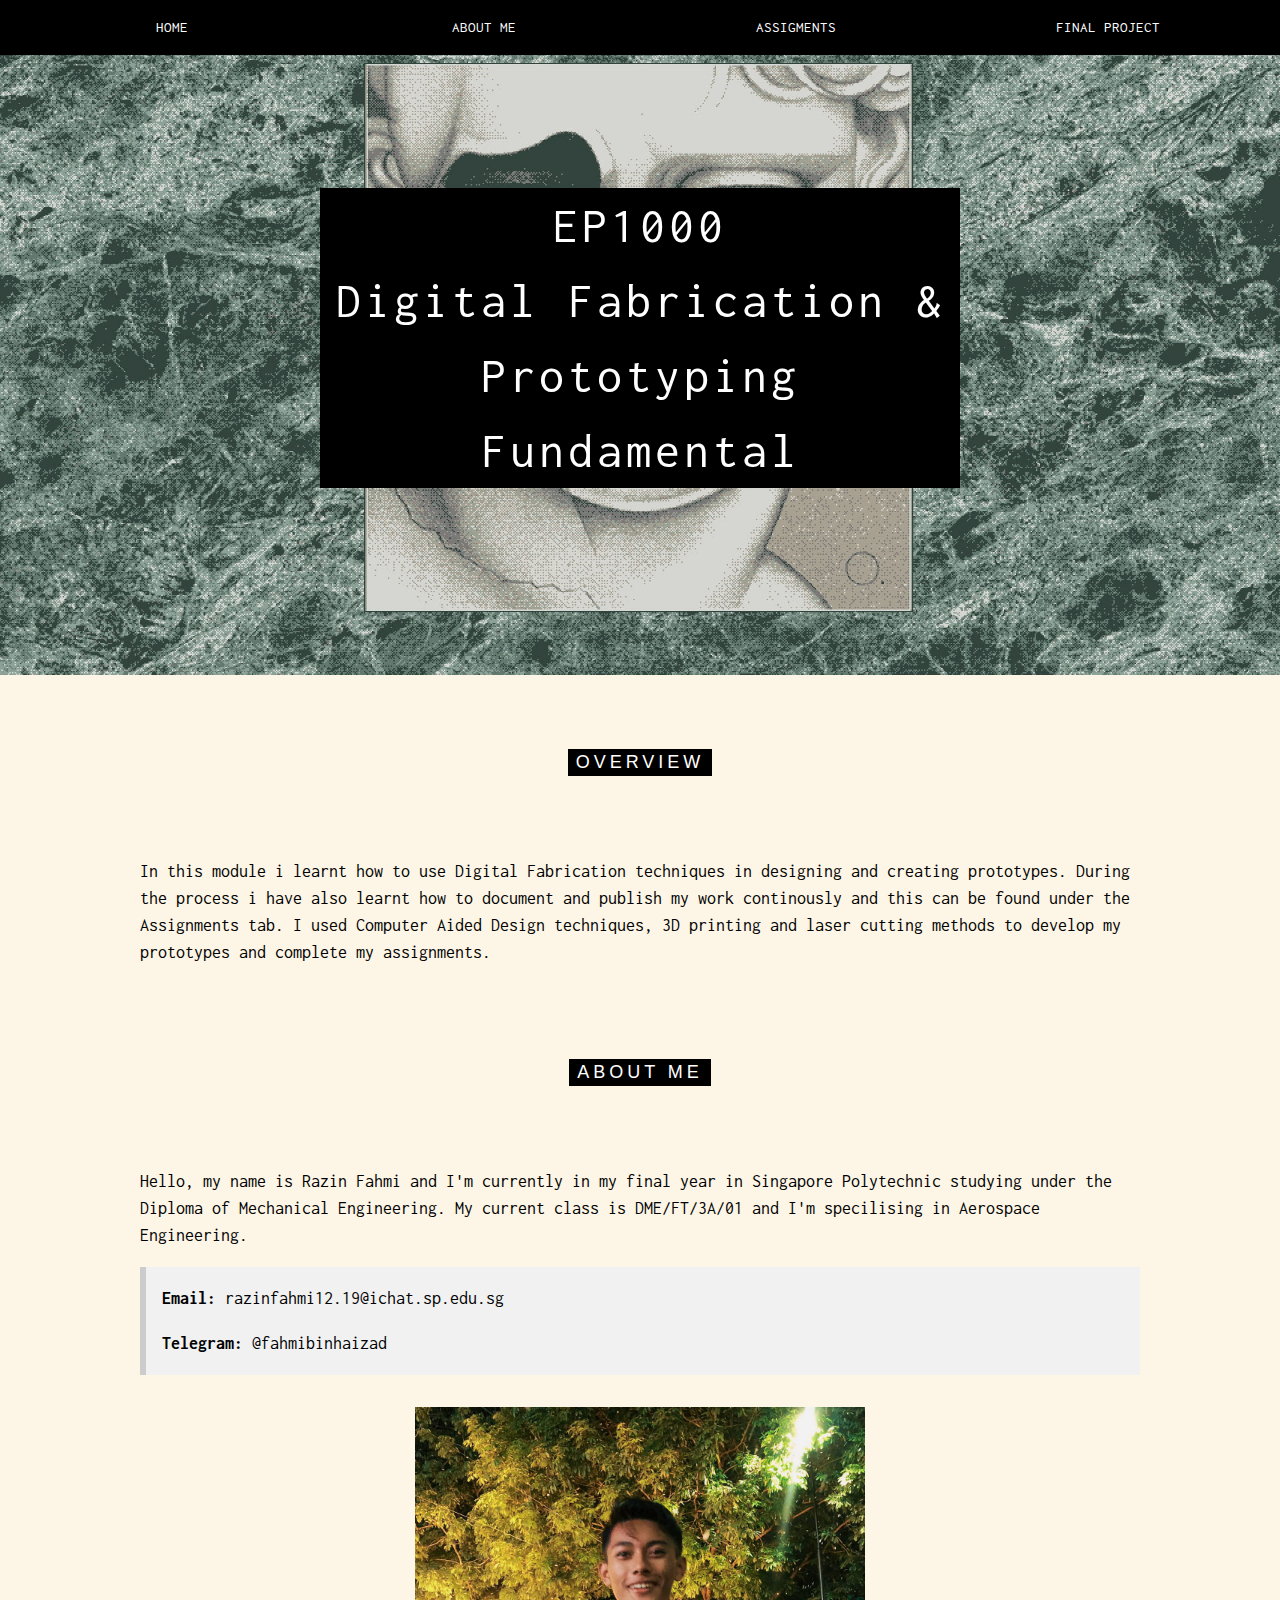
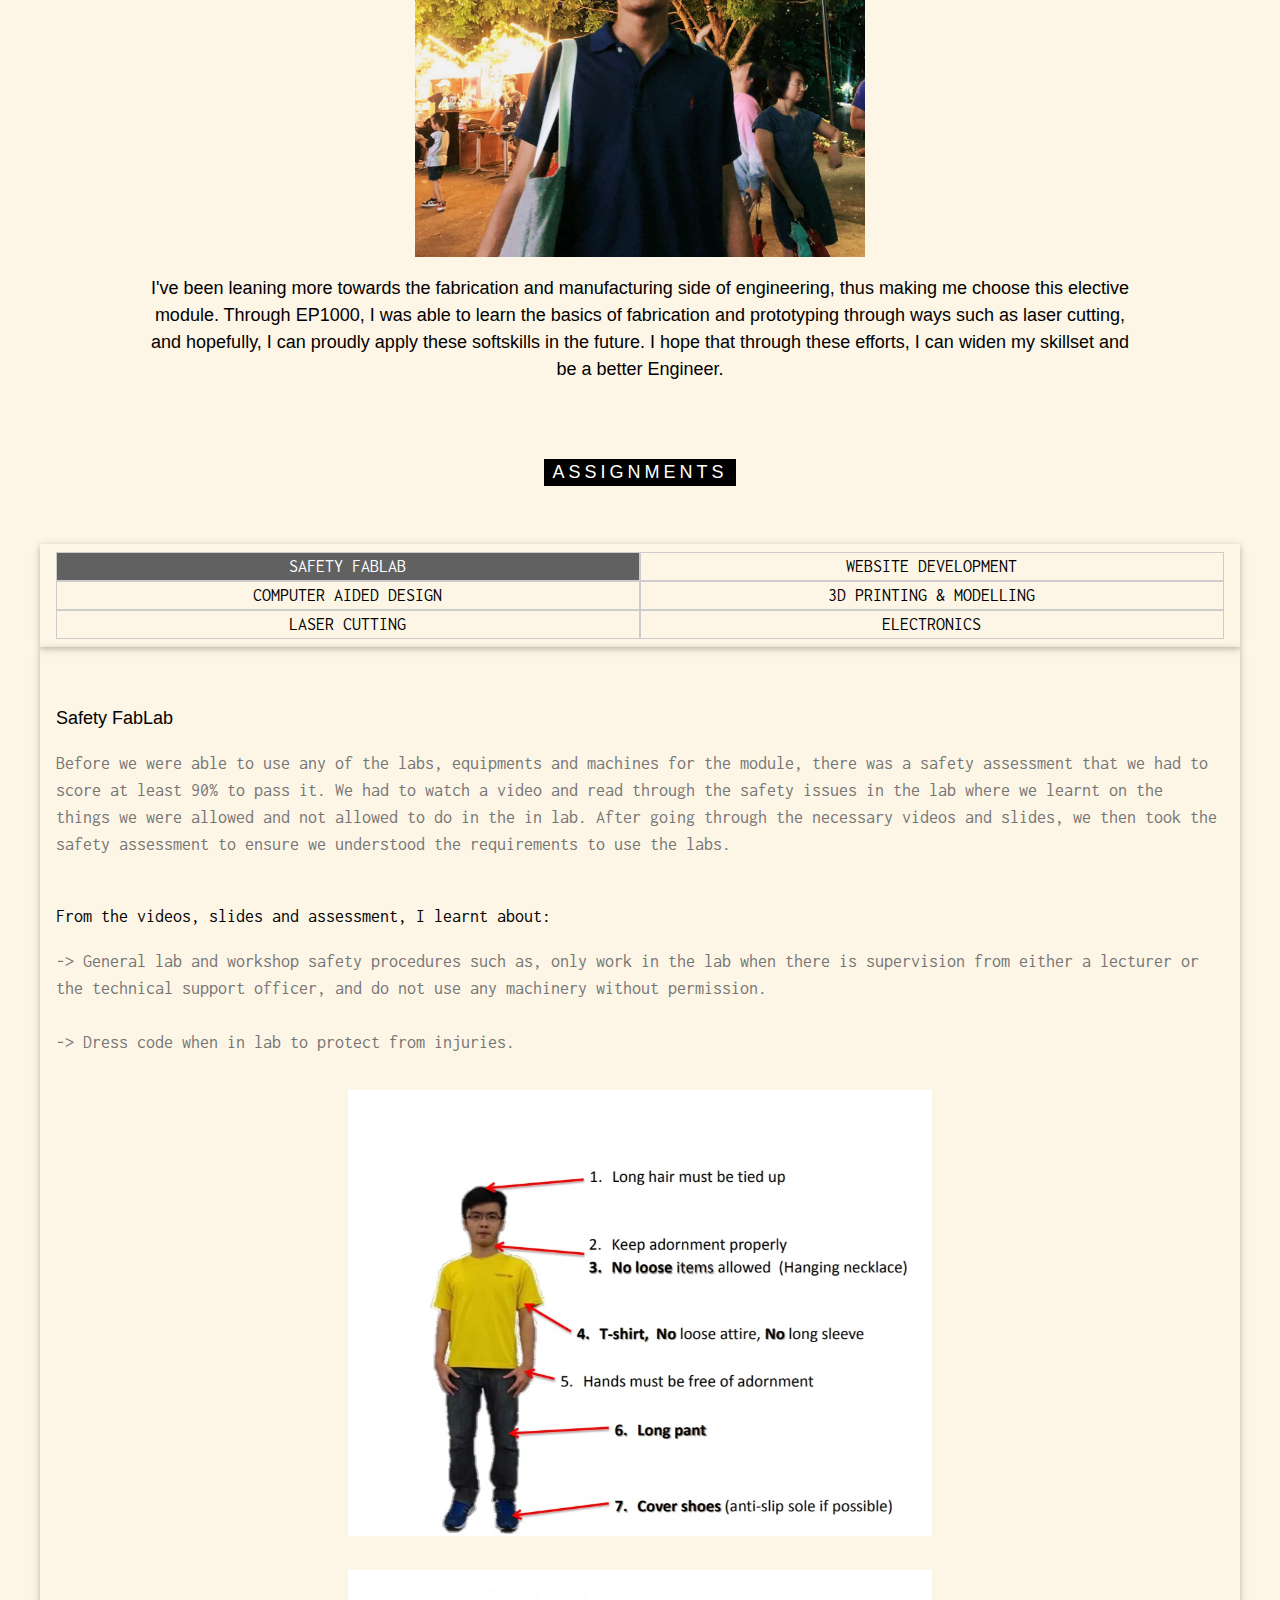
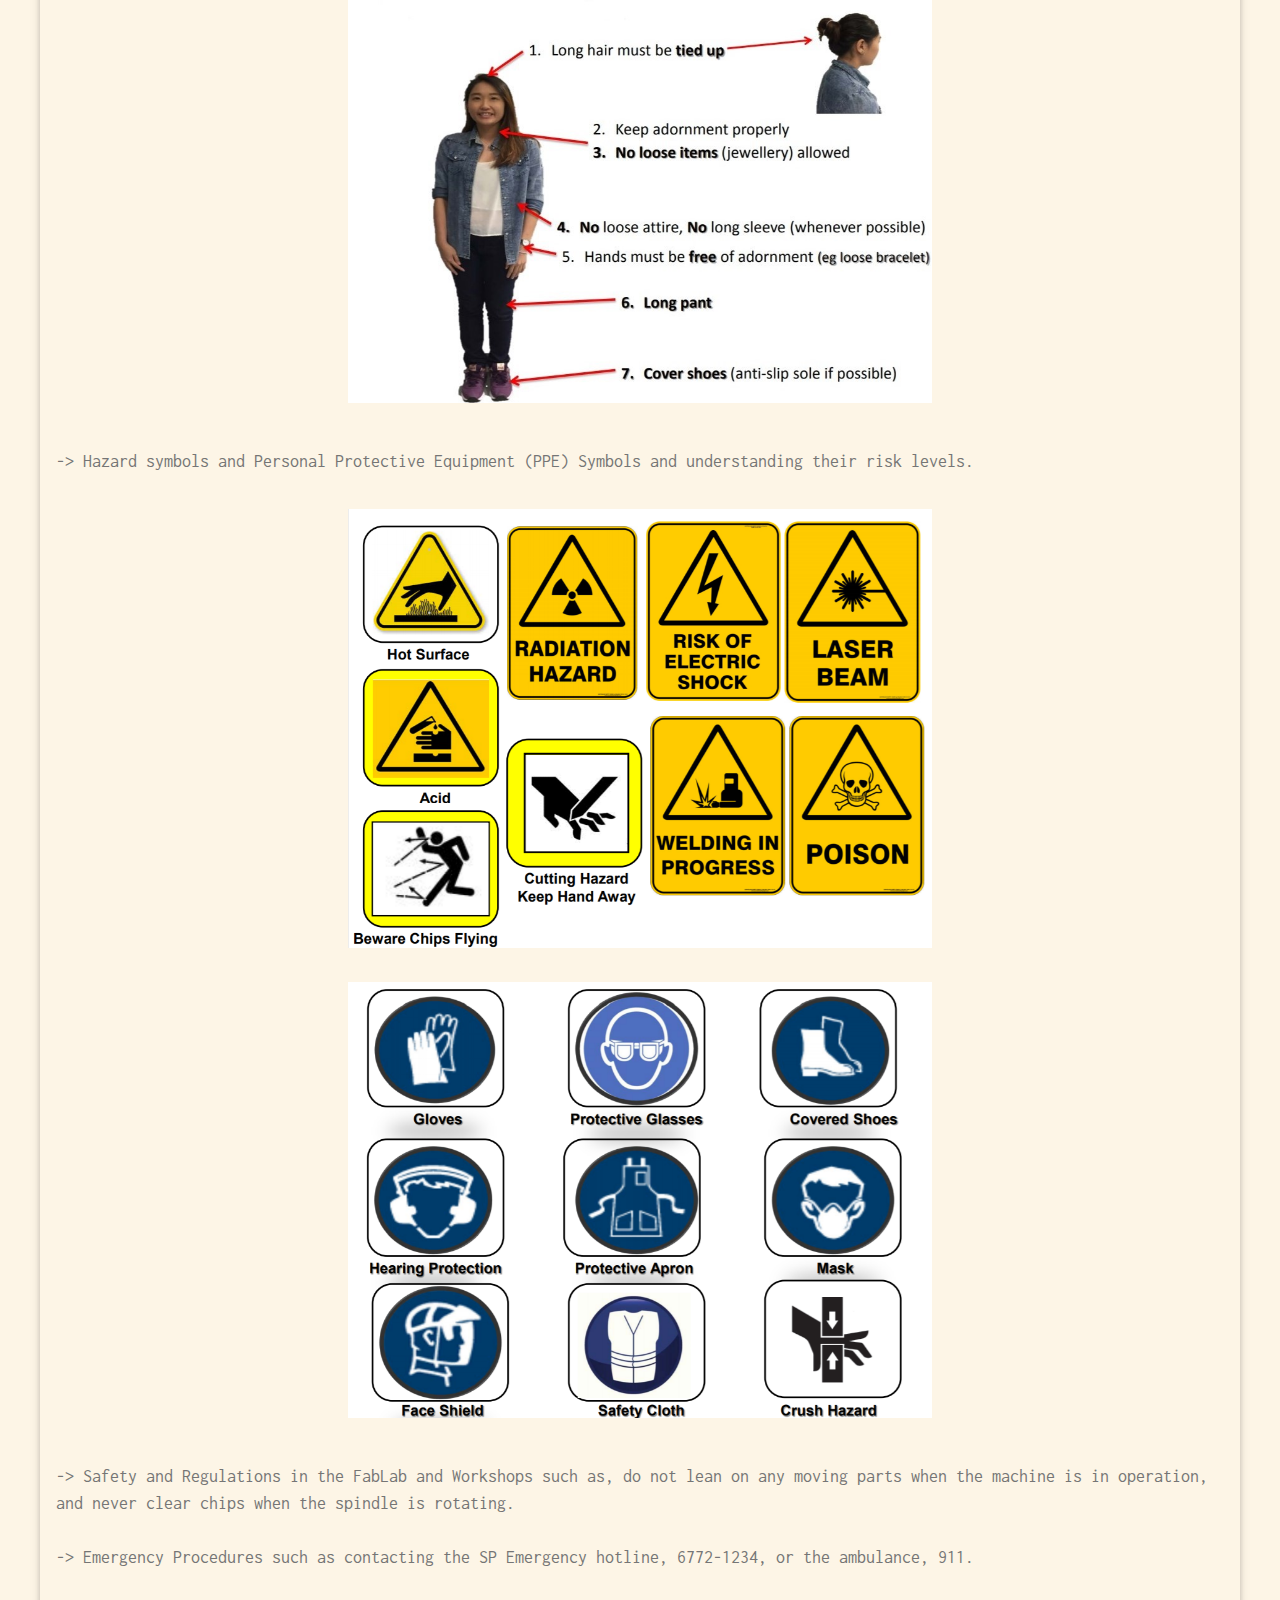
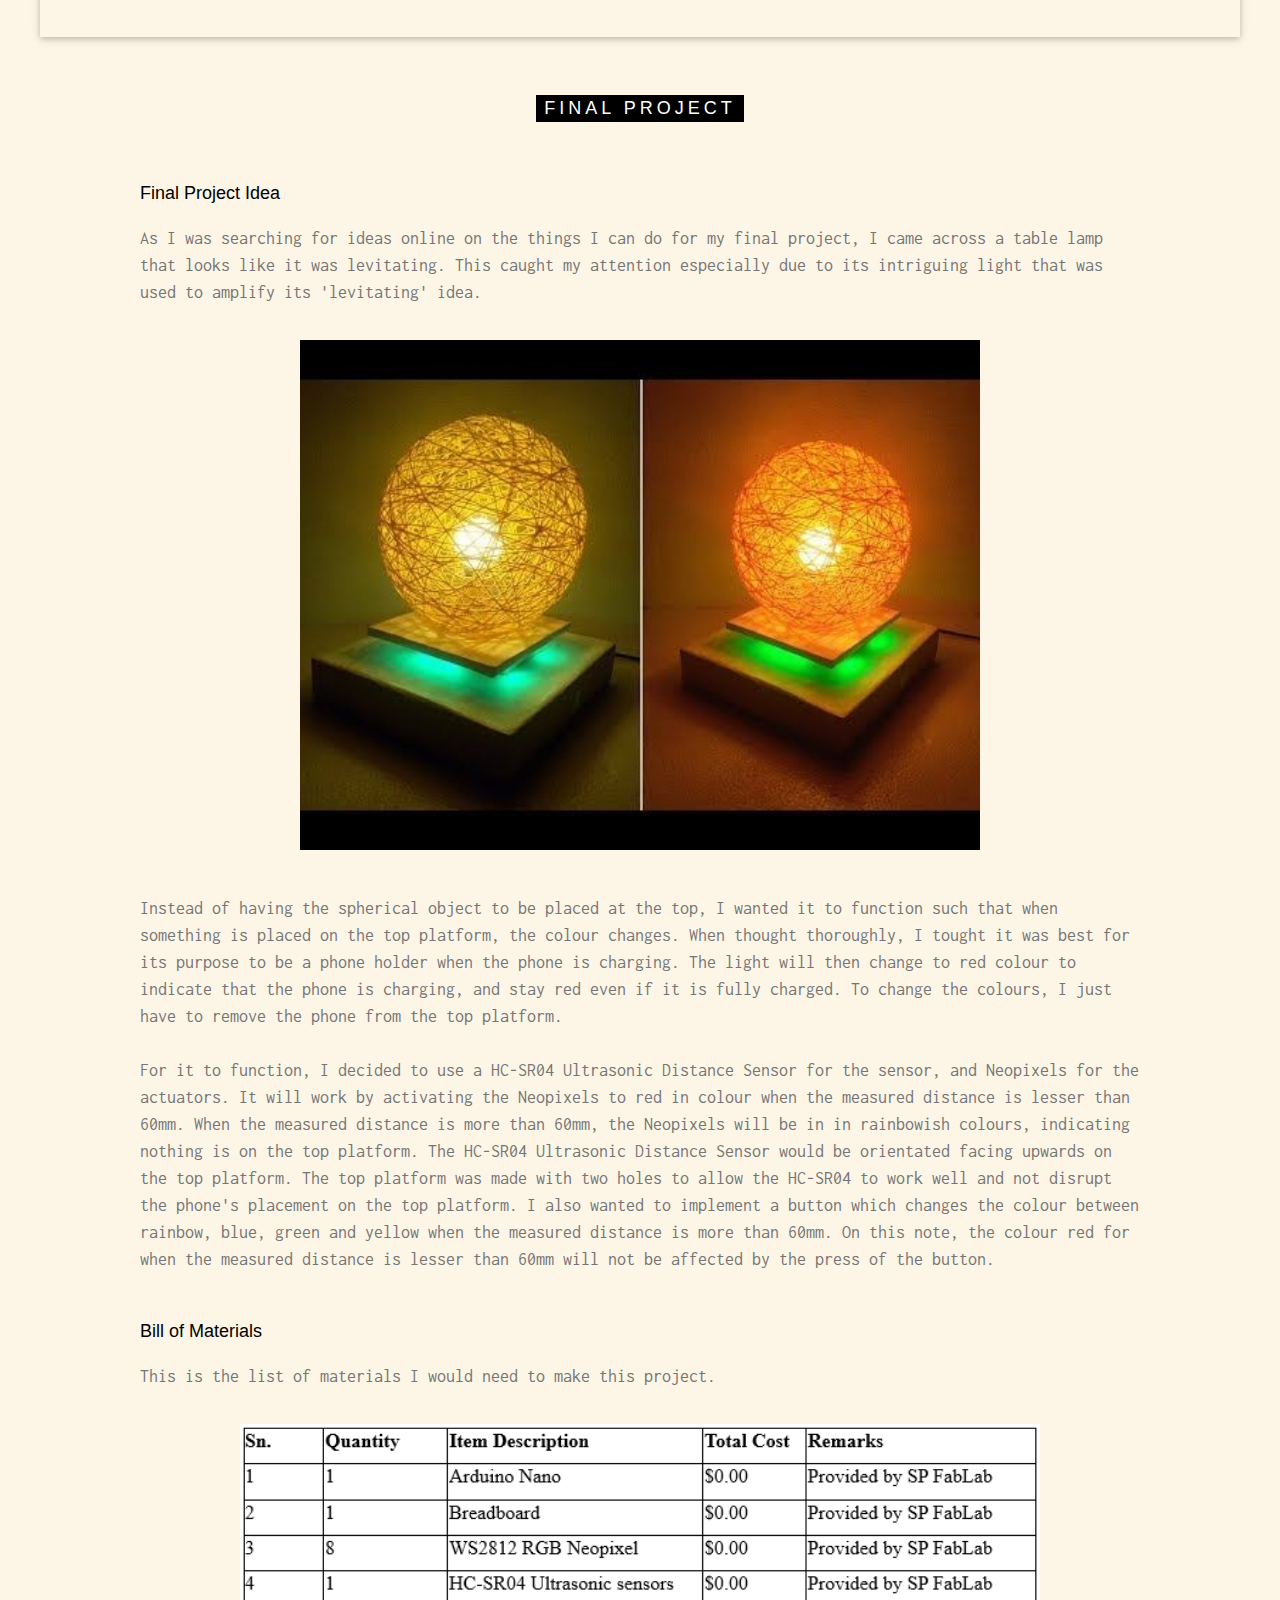
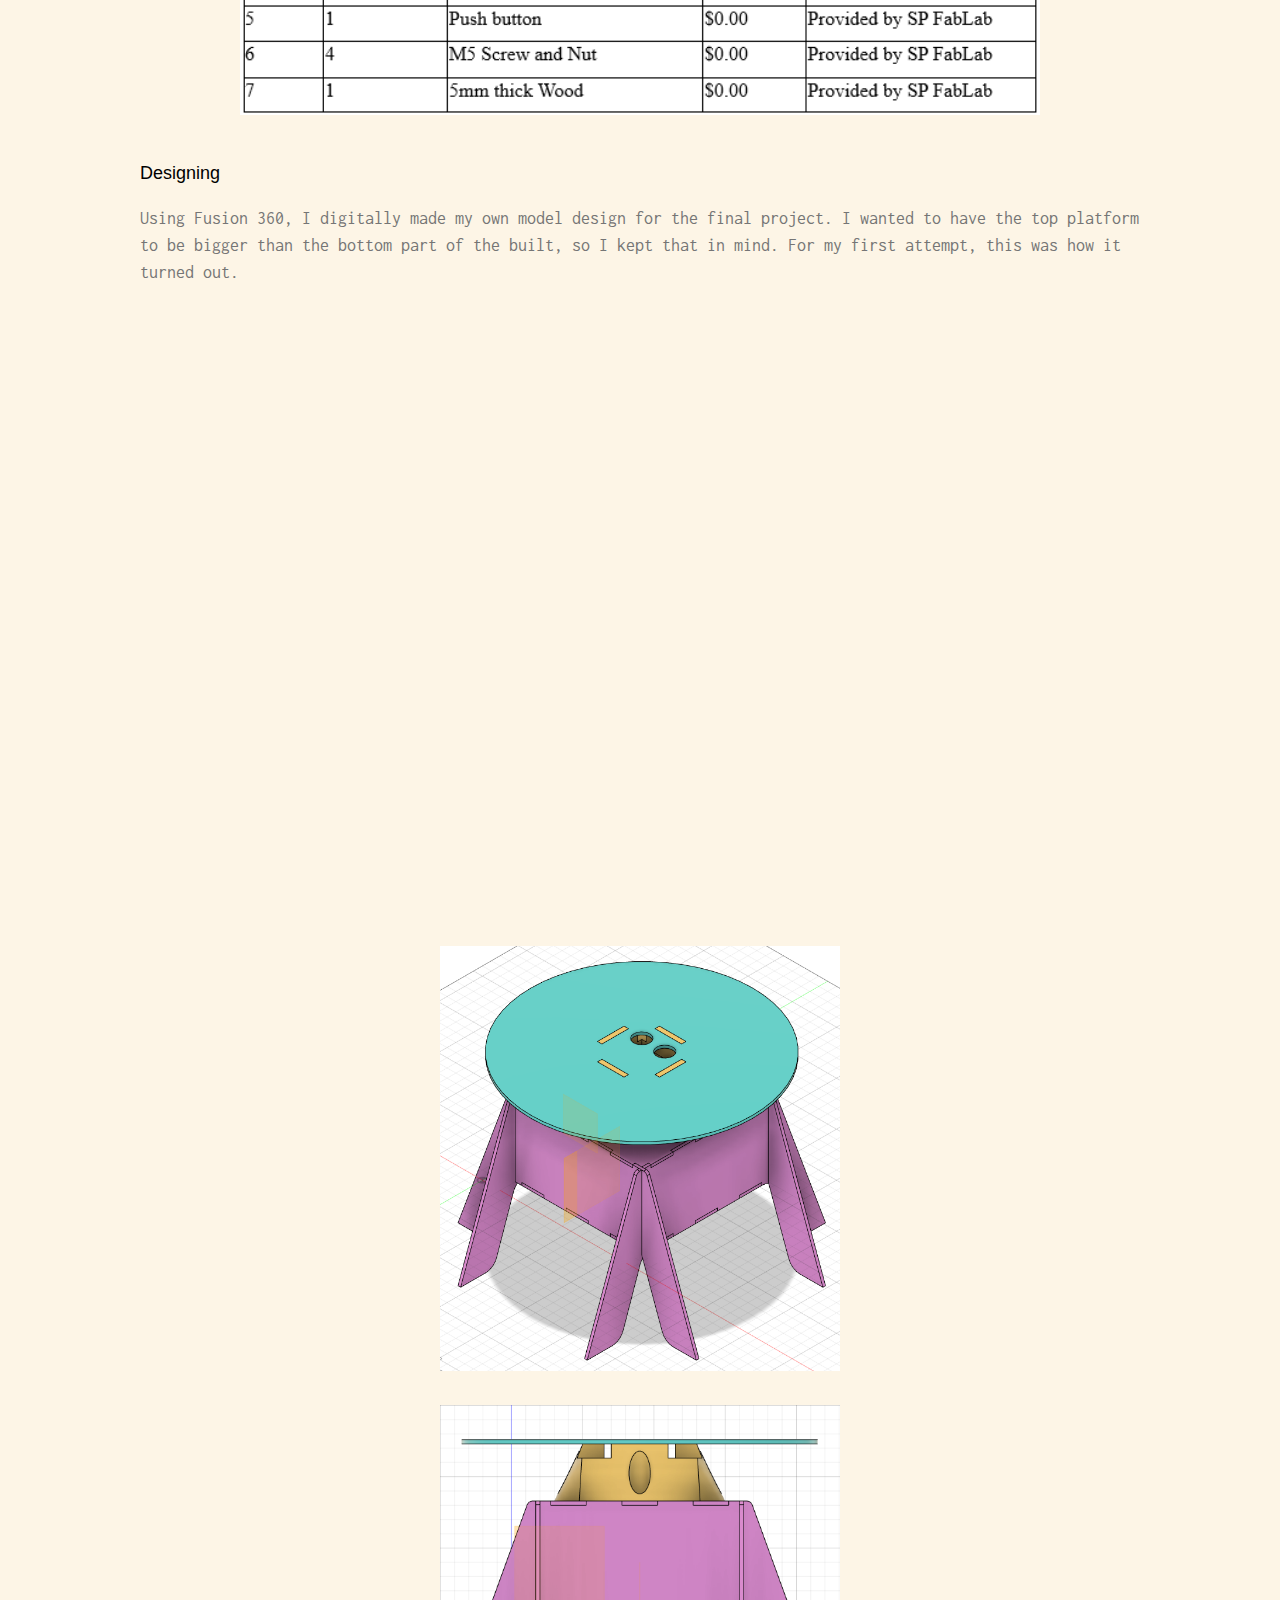
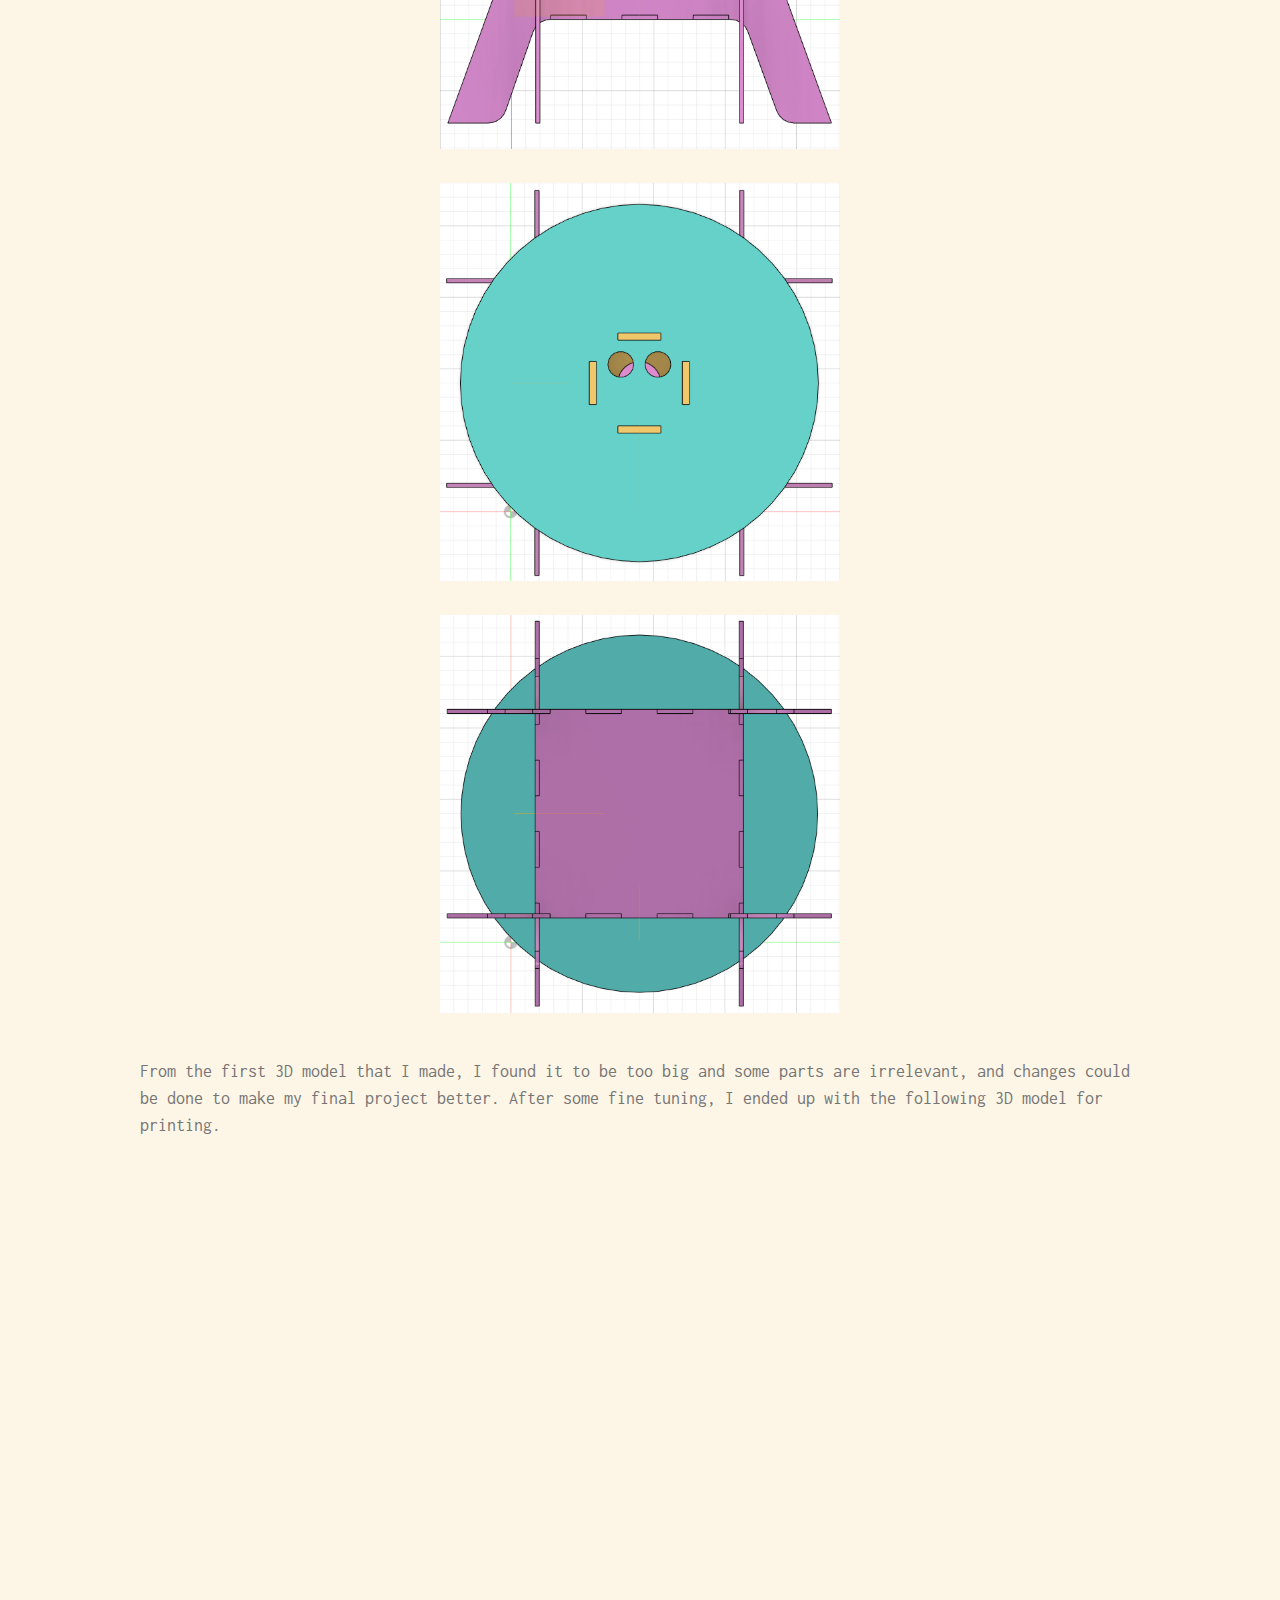
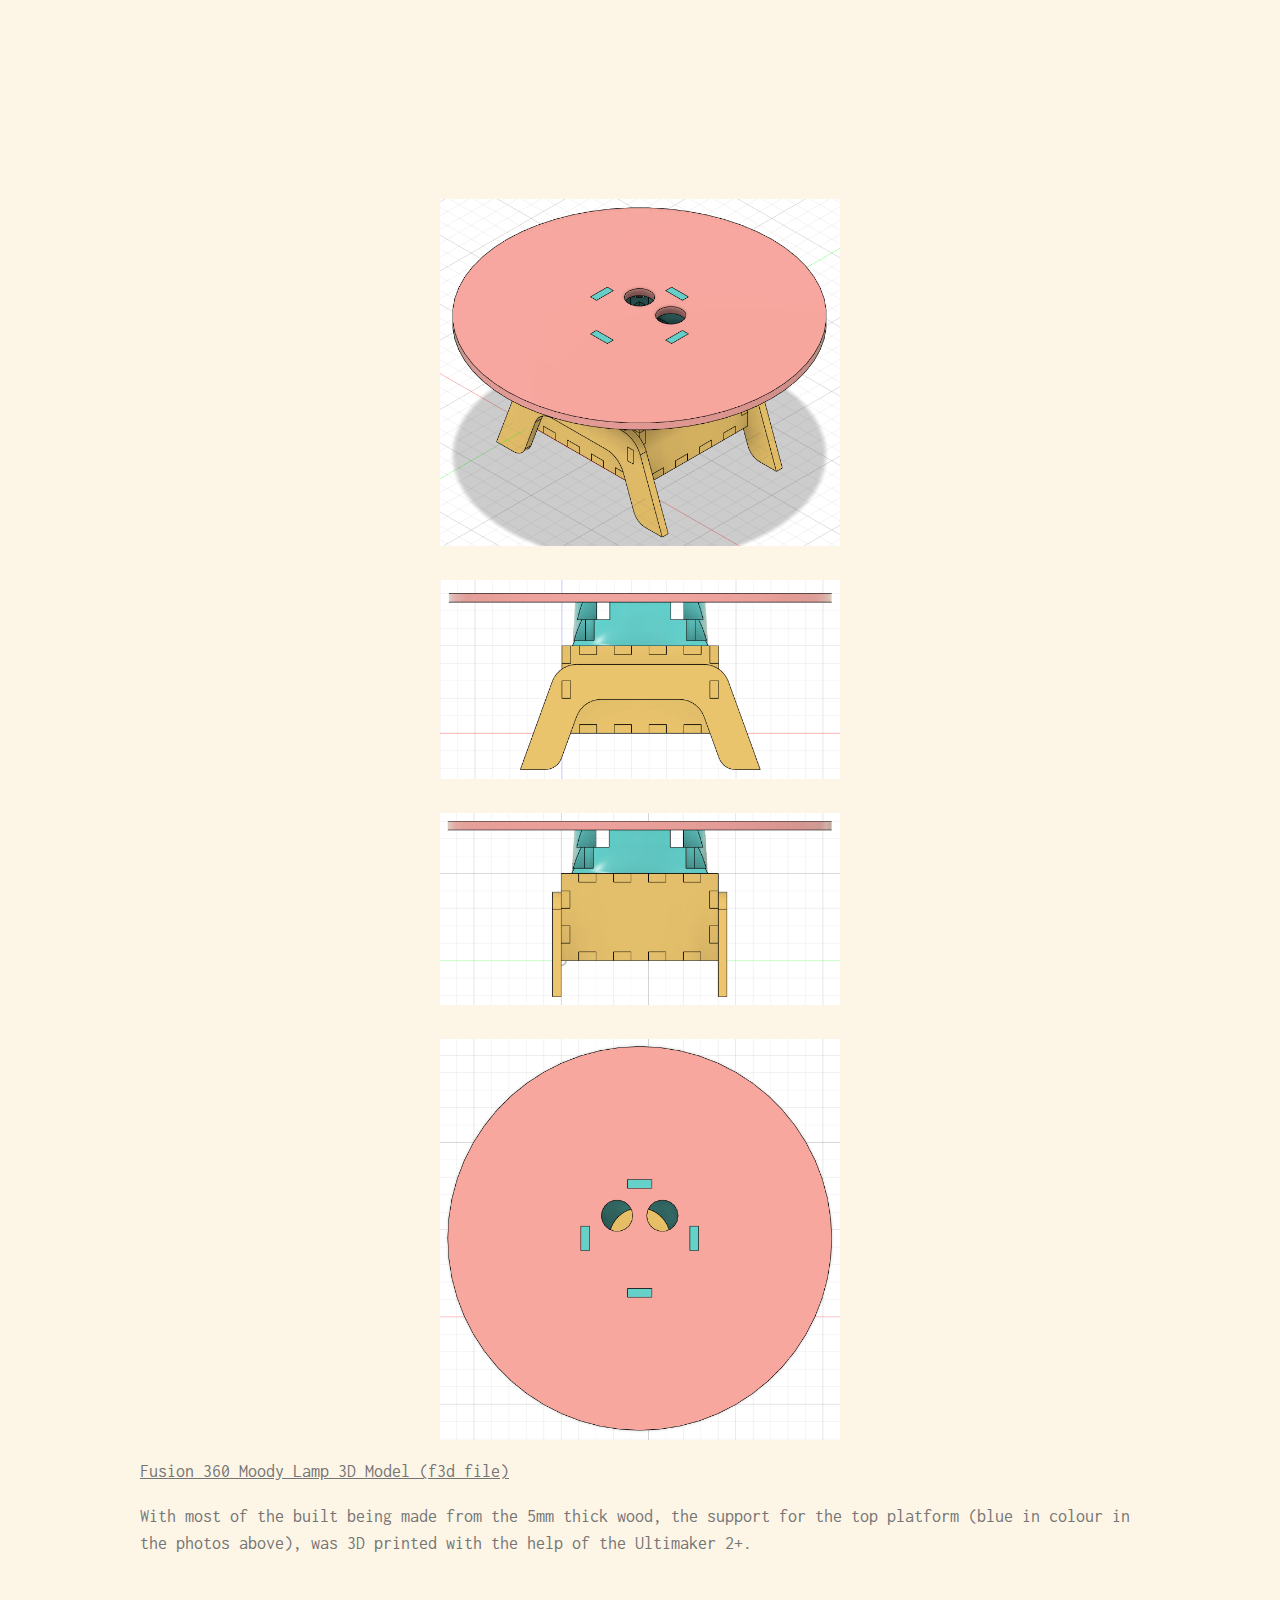
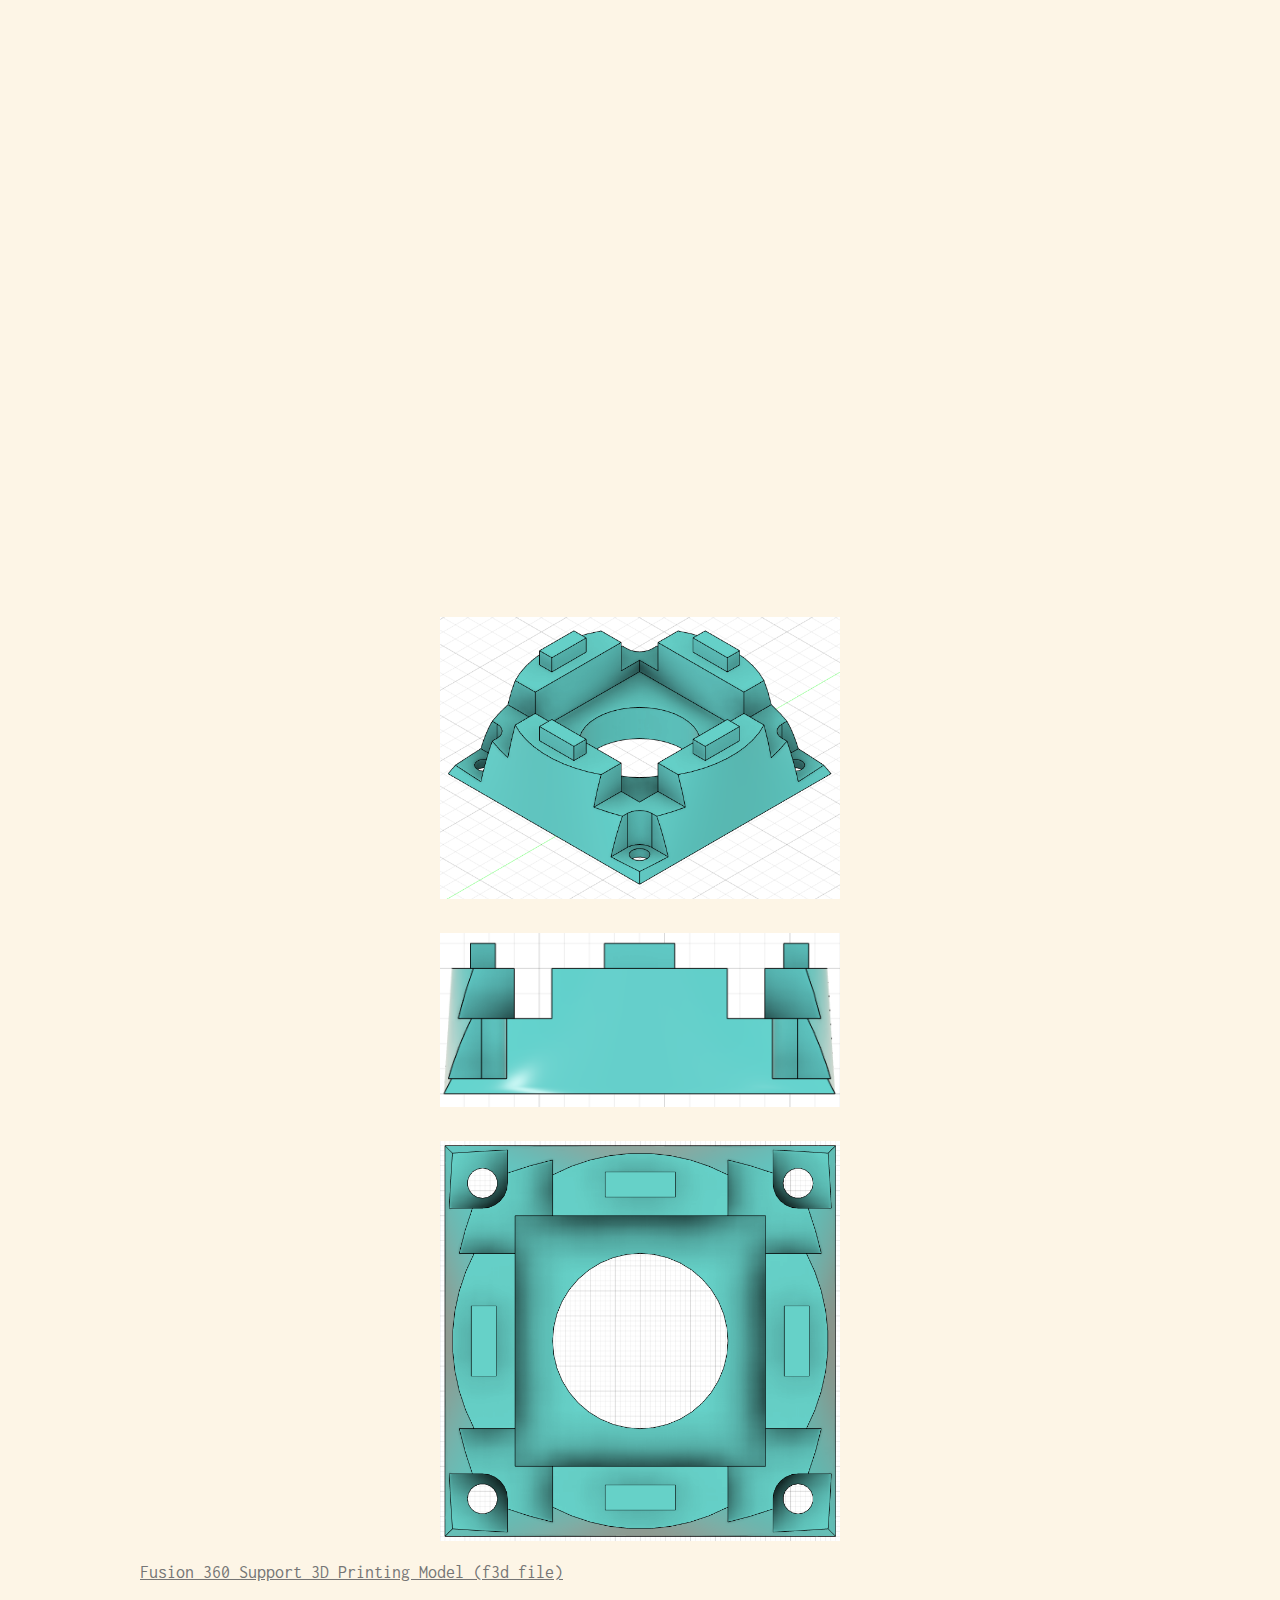
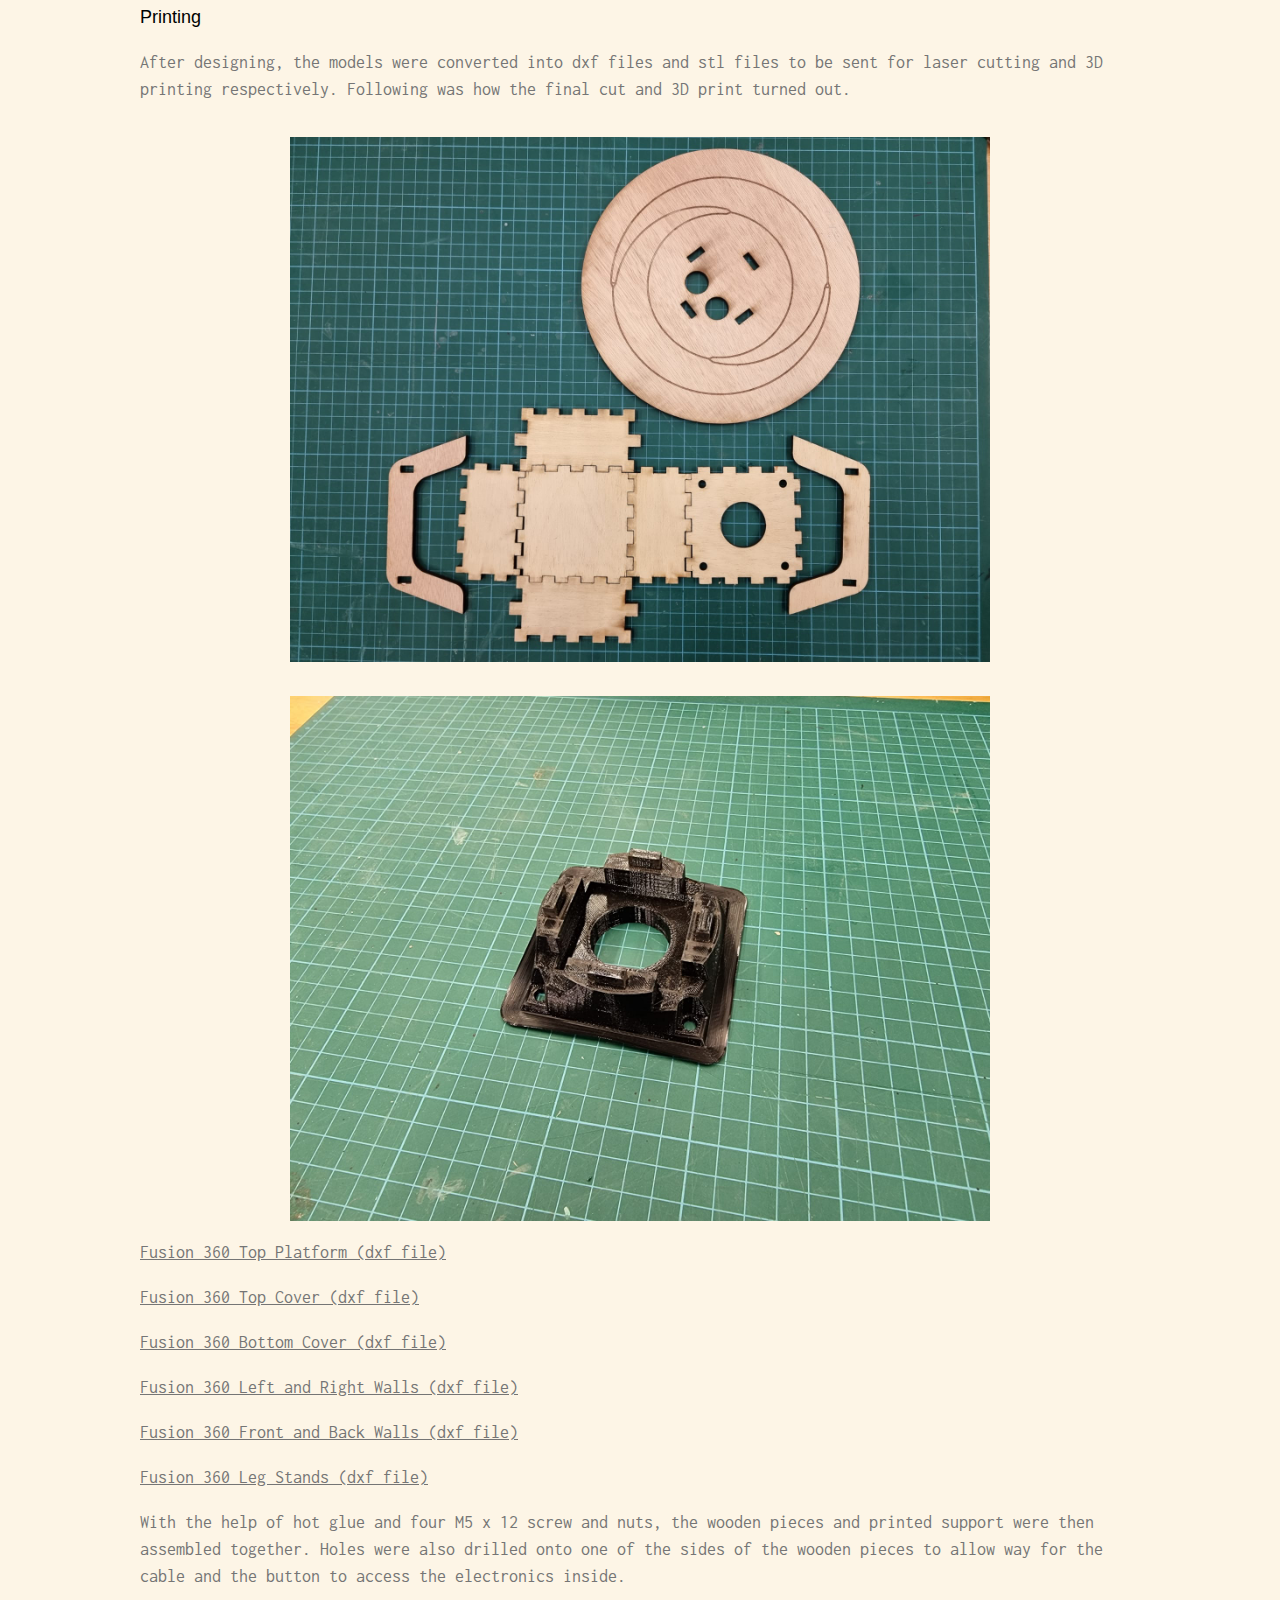
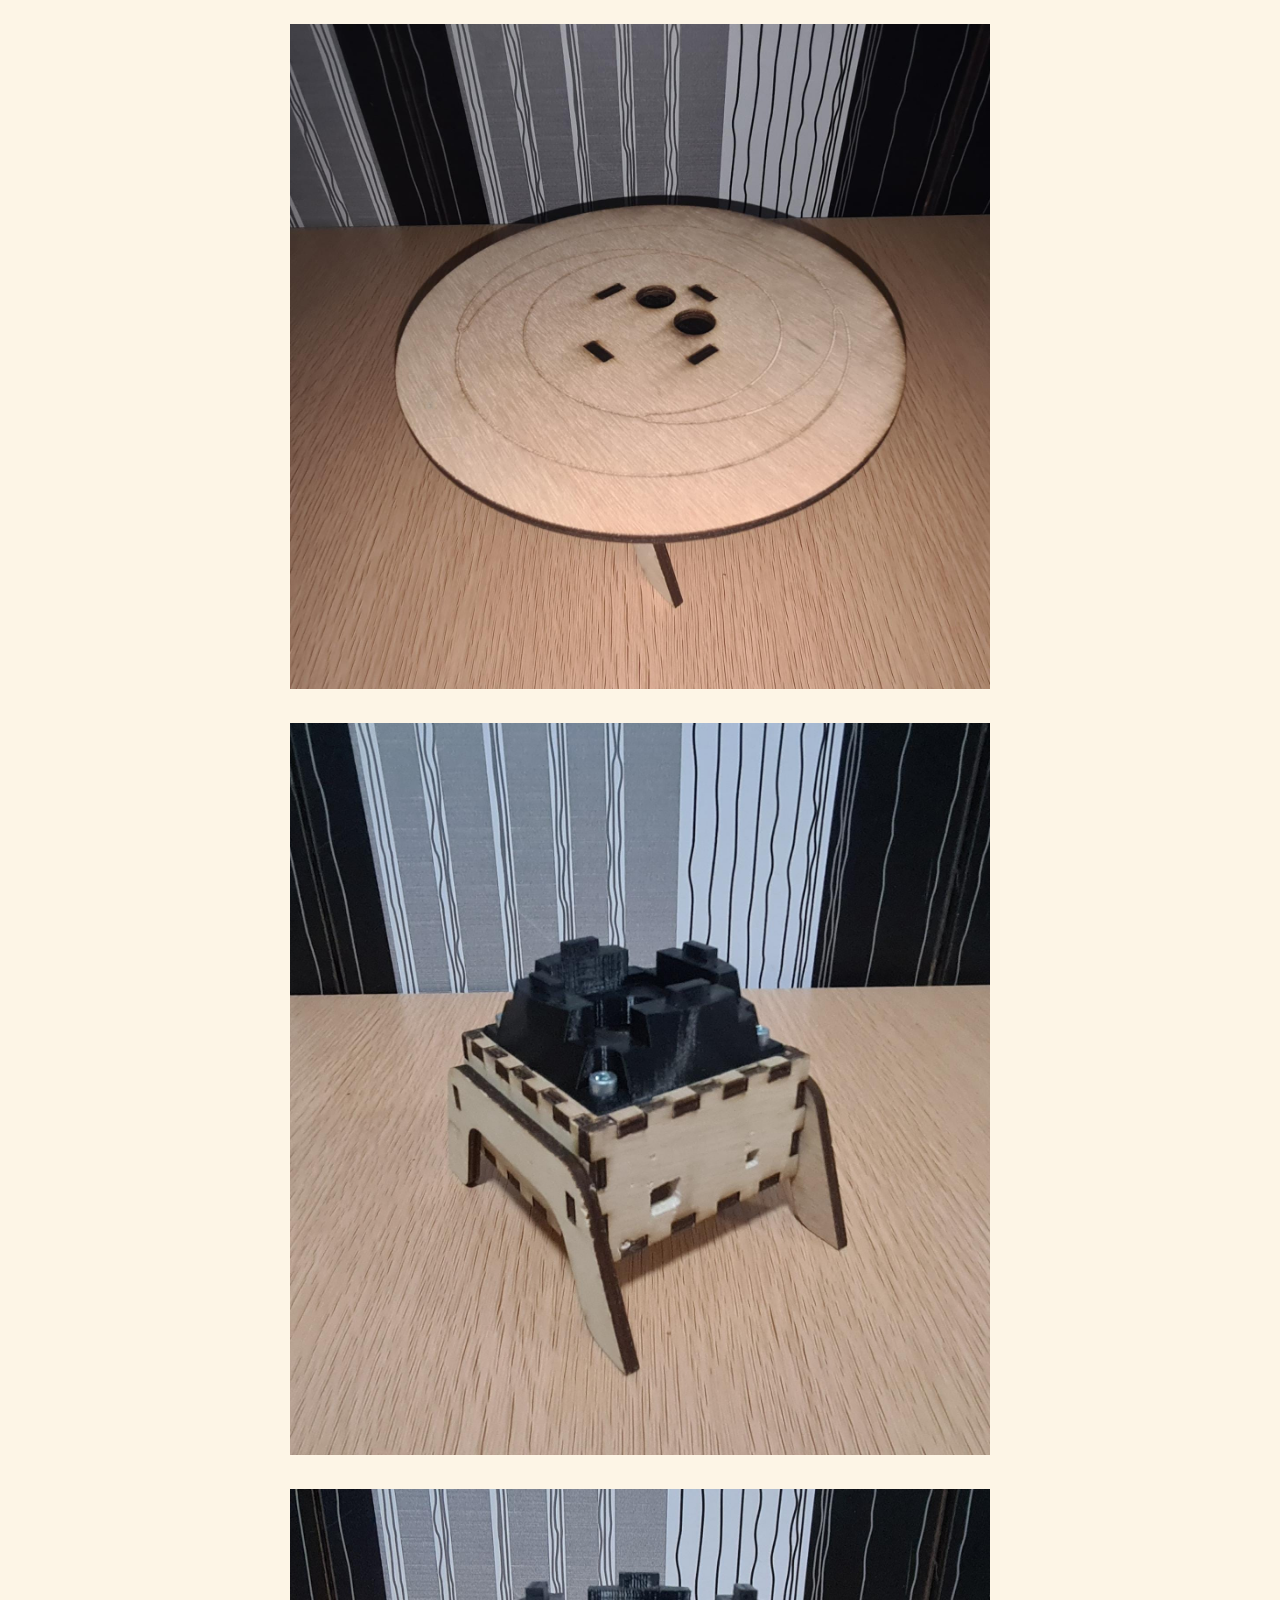
==== commit 68300dff: "update" ====
--- a/index.html
+++ b/index.html
@@ -1,6 +1,6 @@
 <!DOCTYPE html>
 <html>
-<title>W3.CSS Template</title>
+<title>EP1000 Digital Fabrication & Prototyping</title>
 <meta charset="UTF-8">
 <meta name="viewport" content="width=device-width, initial-scale=1">
 <link rel="stylesheet" href="https://www.w3schools.com/w3css/4/w3.css">
@@ -28,16 +28,16 @@
 <div class="w3-top">
   <div class="w3-row w3-padding w3-black">
     <div class="w3-col s3">
-      <a href="#" class="w3-button w3-block w3-black">HOME</a>
+      <a href="#home" class="w3-button w3-block w3-black">HOME</a>
     </div>
     <div class="w3-col s3">
-      <a href="#about" class="w3-button w3-block w3-black">ABOUT ME</a>
+      <a href="#aboutme" class="w3-button w3-block w3-black">ABOUT ME</a>
     </div>
     <div class="w3-col s3">
-      <a href="#menu" class="w3-button w3-block w3-black">ASSIGMENTS</a>
+      <a href="#assignments" class="w3-button w3-block w3-black">ASSIGMENTS</a>
     </div>
     <div class="w3-col s3">
-      <a href="#where" class="w3-button w3-block w3-black">FINAL PROJECT</a>
+      <a href="#finalproject" class="w3-button w3-block w3-black">FINAL PROJECT</a>
     </div>
   </div>
 </div>
@@ -67,7 +67,7 @@
 </div>
 
 <!-- About Container -->
-<div class="w3-container" id="about">
+<div class="w3-container" id="aboutme">
   <div class="w3-content" style="max-width:1000px">
     <h5 class="w3-center w3-padding-64"><span class="w3-tag w3-wide">ABOUT ME</span></h5>
     <p>Hello, my name is Razin Fahmi and I'm currently in my final year in Singapore Polytechnic studying under the Diploma of Mechanical Engineering. My current class is DME/FT/3A/01 and I'm specilising in Aerospace Engineering.</p>
@@ -81,7 +81,7 @@
 </div>
 
 <!-- Menu Container -->
-<div class="w3-container" id="menu">
+<div class="w3-container" id="assignments">
   <div class="w3-content" style="max-width:1200px">
  
     <h5 class="w3-center w3-padding-48"><span class="w3-tag w3-wide">ASSIGNMENTS</span></h5>
@@ -356,7 +356,7 @@
 </div>
 
 <!-- Contact/Area Container -->
-<div class="w3-container" id="where" style="padding-bottom:32px;">
+<div class="w3-container" id="finalproject" style="padding-bottom:32px;">
   <div class="w3-content" style="max-width:1000px">
     <h5 class="w3-center w3-padding-48"><span class="w3-tag w3-wide">FINAL PROJECT</span></h5>
     <h5>Final Project Idea</h5>
@@ -388,20 +388,32 @@
               <p class="w3-center"><img src="finalone.png" style="width:40%;max-width:1200px" class="w3-margin-top"><br>
                 <p class="w3-center"><img src="finaltwo.png" style="width:40%;max-width:1200px" class="w3-margin-top"><br>
                   <p class="w3-center"><img src="finalthree.png" style="width:40%;max-width:1200px" class="w3-margin-top"><br>
-                    <p class="w3-center"><img src="finalfour.png" style="width:40%;max-width:1200px" class="w3-margin-top"><br></br>
+                    <p class="w3-center"><img src="finalfour.png" style="width:40%;max-width:1200px" class="w3-margin-top"><br>
+
+                      <p class="w3-text-grey"><a href="finalprojectbuild.f3d" title="W3.CSS" target="_blank" class="w3-hover-text-black">Fusion 360 Moody Lamp 3D Model (f3d file)</a></p>
 
       <p class="w3-text-grey">With most of the built being made from the 5mm thick wood, the support for the top platform (blue in colour in the photos above), was 3D printed with the help of the Ultimaker 2+. <br>
 
 <p class="w3-center"><iframe src="https://ichat1336.autodesk360.com/shares/public/SH9285eQTcf875d3c539f59e0659298a0681?mode=embed" width="800" height="600" allowfullscreen="true" webkitallowfullscreen="true" mozallowfullscreen="true"  frameborder="0"></iframe><br>
   <p class="w3-center"><img src="supportone.png" style="width:40%;max-width:1200px" class="w3-margin-top"><br>
     <p class="w3-center"><img src="supporttwo.png" style="width:40%;max-width:1200px" class="w3-margin-top"><br>
-      <p class="w3-center"><img src="supportthree.png" style="width:40%;max-width:1200px" class="w3-margin-top"><br></br>
+      <p class="w3-center"><img src="supportthree.png" style="width:40%;max-width:1200px" class="w3-margin-top"><br>
+
+        <p class="w3-text-grey"><a href="finalproject3Dprint.f3d" title="W3.CSS" target="_blank" class="w3-hover-text-black">Fusion 360 Support 3D Printing Model (f3d file)</a></p>
 
 <h5>Printing</h5>
       <p class="w3-text-grey">After designing, the models were converted into dxf files and stl files to be sent for laser cutting and 3D printing respectively. Following was how the final cut and 3D print turned out.<br>
 
         <p class="w3-center"><img src="finalcutwood.png" style="width:70%;max-width:1200px" class="w3-margin-top"><br>
-          <p class="w3-center"><img src="finalprint.png" style="width:70%;max-width:1200px" class="w3-margin-top"><br></br>
+          <p class="w3-center"><img src="finalprint.png" style="width:70%;max-width:1200px" class="w3-margin-top"><br>
+
+            <p class="w3-text-grey"><a href="dxffile/razin top platform dxf.dxf" title="W3.CSS" target="_blank" class="w3-hover-text-black">Fusion 360 Top Platform (dxf file)</a></p>
+            <p class="w3-text-grey"><a href="dxffile/razin top cover dxf.dxf" title="W3.CSS" target="_blank" class="w3-hover-text-black">Fusion 360 Top Cover (dxf file)</a></p>
+            <p class="w3-text-grey"><a href="dxffile/razin below cover dxf.dxf" title="W3.CSS" target="_blank" class="w3-hover-text-black">Fusion 360 Bottom Cover (dxf file)</a></p>
+            <p class="w3-text-grey"><a href="dxffile/razin side walls 1 dxf.dxf" title="W3.CSS" target="_blank" class="w3-hover-text-black">Fusion 360 Left and Right Walls (dxf file)</a></p>
+            <p class="w3-text-grey"><a href="dxffile/razin side walls 2 dxf.dxf" title="W3.CSS" target="_blank" class="w3-hover-text-black">Fusion 360 Front and Back Walls (dxf file)</a></p>
+            <p class="w3-text-grey"><a href="dxffile/razin leg stands dxf.dxf" title="W3.CSS" target="_blank" class="w3-hover-text-black">Fusion 360 Leg Stands (dxf file)</a></p>
+
 
             <p class="w3-text-grey">With the help of hot glue and four M5 x 12 screw and nuts, the wooden pieces and printed support were then assembled together. Holes were also drilled onto one of the sides of the wooden pieces to allow way for the cable and the button to access the electronics inside.<br>
 
@@ -557,18 +569,24 @@
 void ShowYellow(){<br>
   //**RGB(255,255,0) is Yellow**//  <br>
   colorWipe(strip.Color(255,   255,   0), 0);<br>
-}<br></br>
+}<br>
+
+<p class="w3-text-grey"><a href="Project_DistanceSensor/Project_DistanceSensor.ino" title="W3.CSS" target="_blank" class="w3-hover-text-black">Arduino Moody Lamp Distance Sensor Code (ino file)</a></p>
               
-<p class="w3-text-grey">With all the wirings plugged into the respective ports and the Arduino Uno connected to the Arduino code, this was how it turned out.<br>
+<p class="w3-text-grey">With all the wirings plugged into the respective ports, this was how it looked like.<br>
 
   <p class="w3-center"><img src="wirings.png" style="width:50%;max-width:1200px" class="w3-margin-top"><br>
-    <p class="w3-center"><img src="videotoshowitworks.png" style="width:50%;max-width:1200px" class="w3-margin-top"><br>
 
        <h5>Results</h5>
-      <p class="w3-text-grey">results part with video and slides.<br>
-
-<p class="w3-center"><img src="togbutton.png" style="width:40%;max-width:1200px" class="w3-margin-top"><br>
-  <p class="w3-center"><img src="togbutton.png" style="width:40%;max-width:1200px" class="w3-margin-top"><br></br>
+
+    <p class="w3-text-grey"><a href="video.png" title="W3.CSS" target="_blank" class="w3-hover-text-black">Video</a></p>
+  <p class="w3-center"><img src="video.png" style="width:100%;max-width:1200px" class="w3-margin-top"><br></br>
+
+      <p class="w3-text-grey"><a href="presentationslide.png" title="W3.CSS" target="_blank" class="w3-hover-text-black">Presentation Slide</a></p>
+<p class="w3-center"><img src="presentationslide.png" style="width:100%;max-width:1200px" class="w3-margin-top"><br></br>
+
+<p class="w3-text-grey"><a href="ownershipcard.png" title="W3.CSS" target="_blank" class="w3-hover-text-black">Ownership Card</a></p>
+  <p class="w3-center"><img src="ownershipcard.png" style="width:100%;max-width:1200px" class="w3-margin-top"><br></br>
 
     <p class="w3-text-grey">In all, it was an enjoyable and fulfilling experience for my first Digital Fabrication and Prototyping project, especially since it works as intended. Despite the problems faced completing the project, it was very achievable until the very end. Given another opportunity to redo my workpiece into a better one, I am sure to improve it in ways such as enlarging the space to store the wirings, or reducing the stand heights to make the object smaller, or many more. <br></br>
 
